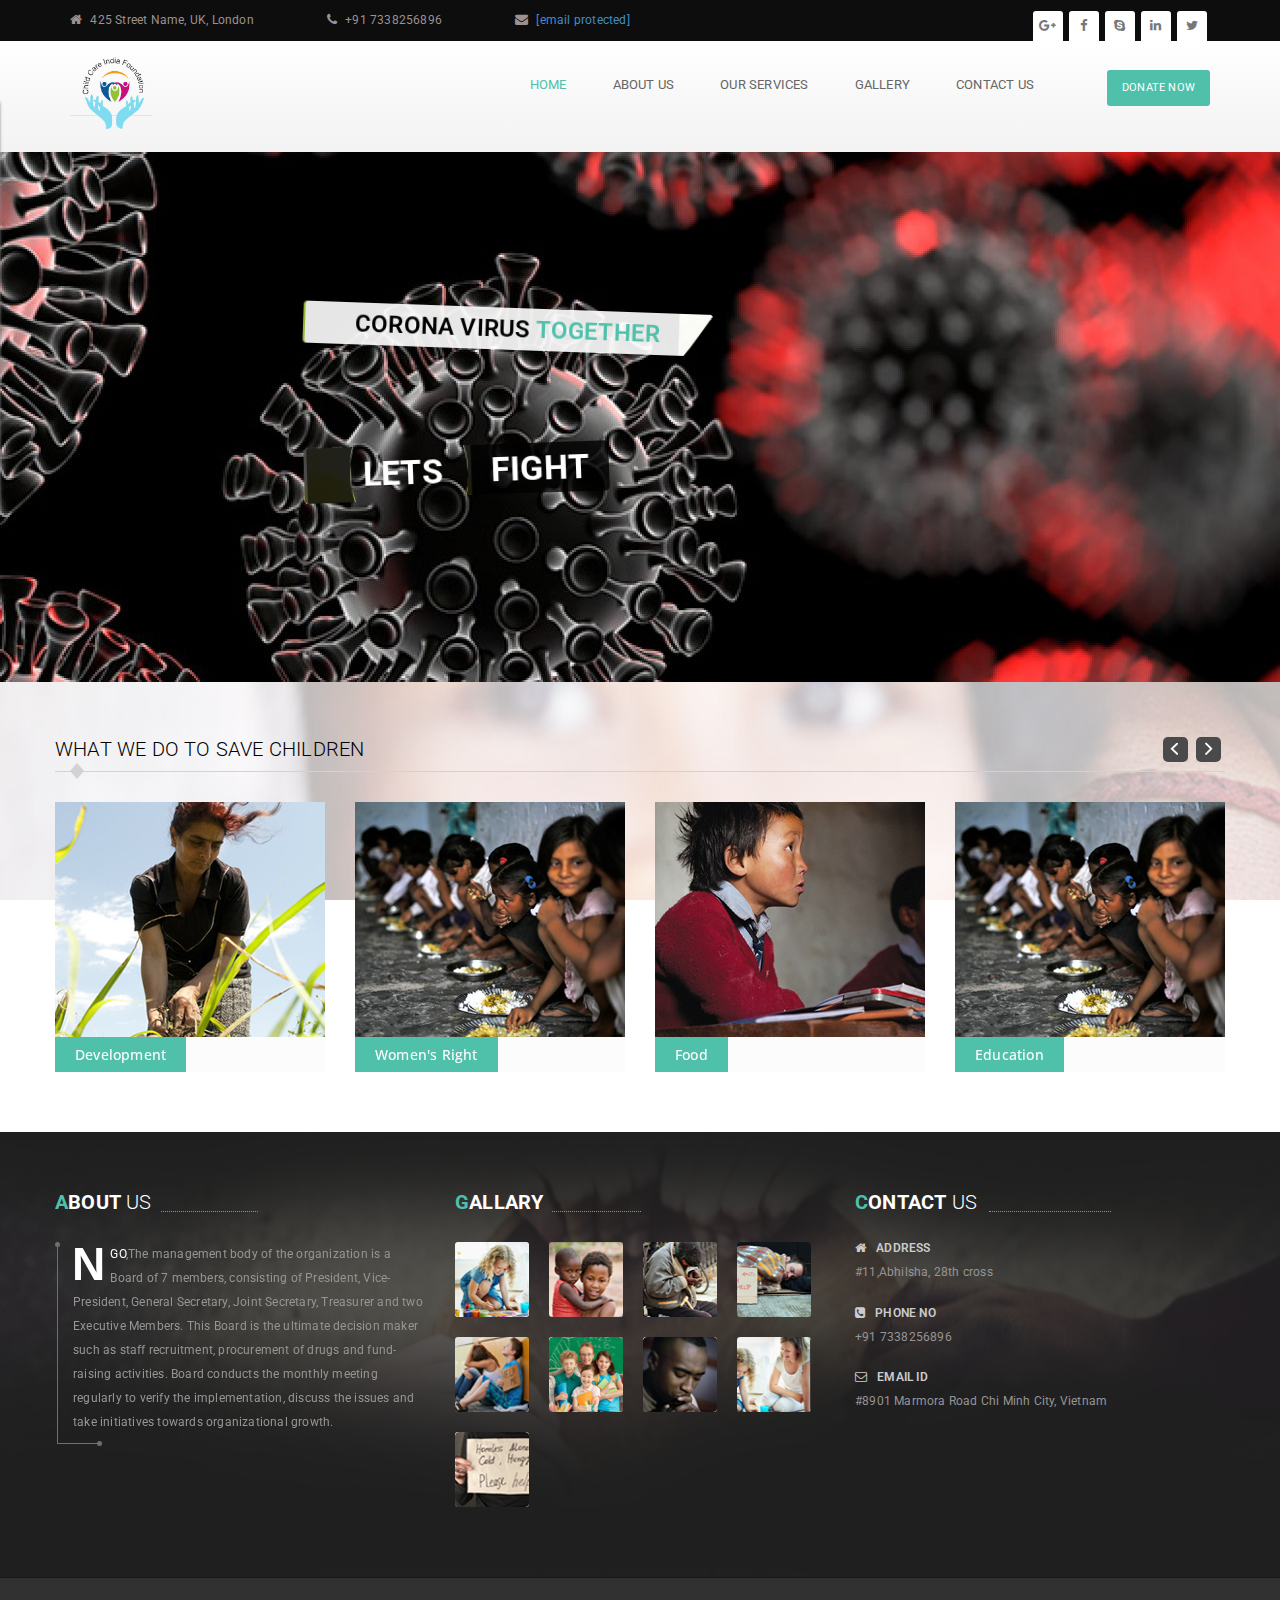
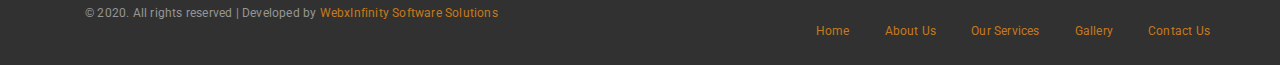
==== index.html @ 3b15285e "ngo" ====
<!DOCTYPE html>
<html>

<!-- Mirrored from html.webinane.com/lifeline/index2.html by HTTrack Website Copier/3.x [XR&CO'2014], Tue, 09 Jun 2020 06:22:42 GMT -->
<head>
<meta http-equiv="Content-Type" content="text/html; charset=utf-8" />
<title>Life Line</title>
<meta name="viewport" content="width=device-width, initial-scale=1.0">
<!-- Google Fonts -->
<link href="https://fonts.googleapis.com/css?family=Roboto:400,900italic,700italic,900,700,500italic,500,400italic,300italic,300,100italic,100|Open+Sans:400,300,400italic,300italic,600,600italic,700italic,700,800|Source+Sans+Pro:400,200,200italic,300,300italic,400italic,600,600italic,700" rel="stylesheet" type="text/css">
<!-- Styles -->
<link href="css/bootstrap.css" rel="stylesheet" type="text/css" />
<link href="font-awesome/css/font-awesome.css" rel="stylesheet" type="text/css" />
<link href="css/icons.css" rel="stylesheet" type="text/css" />
<link href="css/style.css" rel="stylesheet" type="text/css" />
<link href="css/responsive.css" rel="stylesheet" type="text/css" />
<link rel="stylesheet" href="layerslider/css/layerslider.css" type="text/css">
<link rel="stylesheet" type="text/css" href="css/sea-green.css" title="sea-green" />
<link rel="alternate stylesheet" type="text/css" href="css/brown.css" title="brown" />
<link rel="alternate stylesheet" type="text/css" href="css/bright-red.css" title="bright-red" />
<link rel="alternate stylesheet" type="text/css" href="css/yellow.css" title="yellow" />
<link rel="alternate stylesheet" type="text/css" href="css/green.css" title="green" />
<link rel="alternate stylesheet" type="text/css" href="css/hunter-green.css" title="hunter-green" />
<link rel="alternate stylesheet" type="text/css" href="css/light-pink.css" title="light-pink" />
<link rel="alternate stylesheet" type="text/css" href="css/orange.css" title="orange" />
<link rel="alternate stylesheet" type="text/css" href="css/pink.css" title="pink" />
<link rel="alternate stylesheet" type="text/css" href="css/red.css" title="red" />
<!--[if lt IE 9]>
<link rel="stylesheet" type="text/css" href="css/ie.css" />
<script type="text/javascript" language="javascript" src="js/html5shiv.js"></script>
<![endif]-->
<!-- Scripts -->
<script src="js/jquery-2.2.2.js" type="text/javascript"></script>
<script src="js/perfect-scrollbar.jquery.js" type="text/javascript"></script>
<script src="js/perfect-scrollbar.js" type="text/javascript"></script>
<script src='js/testimonials.js'></script>
<script src='js/styleswitcher.js'></script>
<script src='js/script.js'></script>
<script src='js/bootstrap.js'></script>
<script src="js/html5lightbox.js"></script>
<script src="js/jquery.carouFredSel-6.2.1-packed.js" type="text/javascript"></script>
<script defer src="js/jquery.flexslider.js"></script>
<script defer src="js/jquery.mousewheel.js"></script>
			
<!-- Scripts For Layer Slider  -->
<script src="layerslider/js/greensock.js" type="text/javascript"></script>
<!-- LayerSlider script files -->
<script src="layerslider/js/layerslider.transitions.js" type="text/javascript"></script>
<script src="layerslider/js/layerslider.kreaturamedia.jquery.js" type="text/javascript"></script>
<script>
$(document).ready(function(){
jQuery("#layerslider,#layerslider2,#layerslider3").layerSlider({
	responsive: true,
	responsiveUnder: 1280,
	layersContainer: 1170,
	skin: 'fullwidth',
	hoverPrevNext: true,
	skinsPath: 'layerslider/skins/'
});
});
</script>
<script type="text/javascript">
	$(document).ready(function(){
		$('#post-carousel').carouFredSel({
		auto: false,
		prev: '#prev5',
		next: '#next5',
		items: {
			visible: 1,
		},
	});
	});		
	
</script>	
<script>
$(window).load(function(){
  $('.shop').flexslider({
	animation: "slide",
	animationLoop: false,
	controlNav: false,	
    maxItems: 1,
	pausePlay: false,
	mousewheel:false,	
	start: function(slider){
	  $('body').removeClass('loading');
	}
	});
	$('.posts-carousel').flexslider({
	animation: "slide",
	animationLoop: false,
	controlNav: false,	
    maxItems: 1,
	pausePlay: false,
	mousewheel:false,	
	start: function(slider){
	  $('body').removeClass('loading');
	}
	});
	
  $('.footer_carousel').flexslider({
	animation: "slide",
	animationLoop: false,
	slideShow:false,
	controlNav: true,	
    maxItems: 1,
	pausePlay: false,
	mousewheel:false,
	start: function(slider){
	  $('body').removeClass('loading');
	}
	});
	
});
</script>
</head>
<body>
<div class="theme-layout">
<div id="top-bar" class="modern">
	<div class="container">
		<ul>
			<li>
				<i class="icon-home"></i>
				425 Street Name, UK, London
			</li>
			<li>
				<i class="icon-phone"></i>
			+91 7338256896
			</li>
			<li>
				<i class="icon-envelope"></i>
				<a href="https://html.webinane.com/cdn-cgi/l/email-protection" class="__cf_email__" data-cfemail="44272b2a3025273004272b2934252a3d29252d286a272b29">[email&#160;protected]</a>
			</li>
		</ul> 
		<div class="header-social">
			<ul>
				<li><a href="#" title=""><i class="icon-google-plus"></i></a></li>
				<li><a href="#" title=""><i class="icon-facebook"></i></a></li>
				<li><a href="#" title=""><i class="icon-skype"></i></a></li>
				<li><a href="#" title=""><i class="icon-linkedin"></i></a></li>
				<li><a href="#" title=""><i class="icon-twitter"></i></a></li>
			</ul>
		</div>
	</div>
</div><!--top bar-->
<header class="header2 sticky">
	<div class="container">
		<div class="logo">
			<a href="index.html" title=""><img src="images/logo1.png" alt="Logo" /></a>
		</div><!-- Logo -->
		<a class="header-btn" href="#" title="">DONATE NOW</a>
		<nav class="menu">
			<ul id="menu-navigation">
				<li class="active"><a href="index.html" title="">Home</a></li>
				<li><a href="about.html" title="">About Us</a></li>
				<li><a href="services.html" title="">Our Services</a></li>
				<li><a href="gallery.html" title="">Gallery</a></li>
				<li><a href="contact.html" title="">Contact Us</a></li>
					
					</ul><!-- Drop Down -->				
				</li>
					</ul>
				</li>
			</ul>   
		</nav><!-- Menu -->
	</div>		
</header>
<div class="responsive-header">	
	<div class="responsive-topbar">		
		<div class="responsive-topbar-info">
			<ul>
				<li><i class="fa fa-home"></i> Go to Home</li>
				<li><i class="fa fa-phone"></i> (031) 6565001</li>
				<li><i class="fa fa-envelope"></i> <a href="https://html.webinane.com/cdn-cgi/l/email-protection" class="__cf_email__" data-cfemail="e7a4888993868493a784888a9786899e8a868e8bc984888a">[email&#160;protected]</a></li>
			</ul>
			<div class="container">
				<div class="responsive-socialbtns">
					<ul>
						<li><a href="#" title=""><i class="fa fa-rss"></i></a></li>
						<li><a href="#" title=""><i class="fa fa-facebook"></i></a></li>
						<li><a href="#" title=""><i class="fa fa-google-plus"></i></a></li>
						<li><a href="#" title=""><i class="fa fa-twitter"></i></a></li>
						<li><a href="#" title=""><i class="fa fa-linkedin"></i></a></li>
						<li><a href="#" title=""><i class="fa fa-pinterest-p"></i></a></li>
					</ul>
				</div>
			</div>
		</div>
	</div>
	<div class="responsive-logomenu">
		<div class="container">
			<a href="index.html" title=""><img src="images/logo1.png" alt="Logo" style="height: 63px;" /></a>
			<span class="menu-btn"><i class="fa fa-th-list"></i></span>
		</div>
	</div>
	<div class="responsive-menu">
		<span class="close-btn"><i class="fa fa-close"></i></span>
		<ul>
			
				
					<li><a href="index.html" title="">Home</a></li>
					<li><a href="about.html" title="">About Us</a></li>
					<li><a href="contact.html" title="">Contact Us</a></li>
					<li><a href="gallery.html" title="">Gallery</a></li>
					<li><a href="services.html" title="">Services</a></li>
						
						
				<!-- Drop Down -->
			</ul>  
	</div> 
	 
	<button class="responsive-donate">Donate Now</button>
</div><!--Responsive header-->
<div id="layerslider-container-fw">
	<div id="layerslider" style="width: 100%; height: 530px; margin: 0px auto; ">
	
		<div class="ls-slide" data-ls="transition2d:53; timeshift:-1000;">			
			<img src="images/corona.png" class="ls-bg" alt="Slide background">
				<h3 class="ls-l slide1" style="top: 203px; left:248px; background: url(images/slider1-img2.png) no-repeat scroll 0 0 / auto 100% transparent; font-family:roboto; font-size:34px; font-weight:bold; color:#4c4c4c; line-height:56px; padding:0 60px 0 60px; ; border-radius:3px;" data-ls="offsetxin:0;offsetyin:bottom;durationin:1000;easingin:easeOutQuad;fadein:false;rotatein:-10;offsetxout:0;durationout:1500;" ><i style="color: white;">LETS</i> <span >FIGHT</span></h3>
				<span class="ls-l slide1"	style="top: 270px; left:248px; font-family:roboto; font-size:24px; font-weight:600; color:#000; padding:10px 20px 10px 50px; background:rgba(255,255,255,0.9); border-radius:4px 0 0px 4px; border-left:2px solid #93b631; position:relative; line-height:22px; float:left;" data-ls="offsetxin:0;offsetyin:top;durationin:1000;easingin:easeOutQuad;fadein:false;rotatein:10;offsetxout:0;durationout:1500;">CORONA VIRUS <i>TOGETHER</i></span>
				<!-- <p class="ls-l slide1"	style="top: 330px; left:248px; font-family:roboto; font-size:13px; color:#fefefe;" data-ls="delayin:1000; scalein:4; durationin : 1000;">Sed interdum, lacus et vulputate pellentesque, velit nulla commodo <br/> sem, at egestas nulla metus vel sapien! Lorem ipsum dolor</p> -->
		</div><!-- Slide1 -->
		<div class="ls-slide" data-ls="transition2d:12;timeshift:-1000;">			
			<img src="images/slider2.jpg" class="ls-bg" alt="Slide background">
				<h3 class="ls-l slide3" style="top:196px; left:100px; font-family: roboto; color: #FFFFFF; line-height:22px; font-size:32px; background:rgba(0,0,0,0.85); padding:18px 30px; border-radius:3px;" data-ls="offsetxin:0; scalexin:0; scaleyin:0; offsetxout:0; offsetyout:top; durationin:1500; durationout:800; showuntil:2000; fadeout:false;"> 
						Child <i>Care</i> India Foundation</h3>
						
				<!-- <h4 class="ls-l slide3" style="top:265px; left:100px; background:rgba(152,212,96,0.85); font-family: roboto; color: #FFFFFF; font-size:28px; line-height:26px; padding:10px 20px; border-radius:3px;" data-ls="offsetxin:0; scalexin:0; scaleyin:0; offsetxout:0; offsetyout:top; durationin:1500; durationout:800; delayin:500; showuntil:2500;fadeout:false;">
						RESPONSIVE <span>TEMPLATE</span></h4>
			
				<h5 class="ls-l slide3" style="top:319px; left:100px; background:rgba(255,255,255,0.85); color:#595858; font-family:roboto; font-size:24px; line-height: 20px; padding:10px 20px; border-radius:3px;" data-ls="offsetxin:0; scalexin:0; scaleyin:0; offsetxout:0; offsetyout:top; durationin:1500; durationout:800; delayin:1000; showuntil:3000;fadeout:false;">
						CREATIVE <span>IDEAS</span></h5> -->
		</div><!-- Slide2 -->
		
		<div class="ls-slide" data-ls="transition2d:35;timeshift:-1000;">			
			<img src="images/slider3.jpg" class="ls-bg" alt="Slide background">
				<!-- <h3 class="ls-l" style="top: 160px; left:160px; font-family:roboto; font-size:72px; font-weight:bold; color:#fff; line-height:60px; text-align:center;" data-ls="offsetxin:0;offsetyin:top;durationin:1500;delayin:1000;easingin:easeInOutQuart;fadein:false;scalexin:0;scaleyin:0;offsetxout:0;offsetyout:top;durationout:1000;fadeout:false;" >I WANNA SAY <span>SOMETHING</span></h3>
				
				<span class="ls-l slide3-subtitle" style="top: 248px; left:160px; padding:13px; border-radius:3px; color:#fff; font-family:open sans; font-weight:900; font-size:26px; text-transform:uppercase; line-height:20px;" data-ls="offsetxin:0;offsetyin:bottom;durationin:1500;delayin:1200;easingin:easeInOutQuart;fadein:false;scalexin:0;scaleyin:0;offsetxout:0;offsetyout:top;durationout:1000;fadeout:false;">Please Feel My <i style="font-style:normal; color:#373737;">Tension</i></span>
				<span class="ls-l slide3-subtitle2" style="top: 248px; left:750px; background:rgba(0,0,0,0.8); padding:13px; border-radius:3px; color:#fff; font-family:open sans; font-weight:900; font-size:26px; text-transform:uppercase; line-height:20px;" data-ls="offsetxin:0;offsetyin:bottom;durationin:1500;delayin:1300;easingin:easeInOutQuart;fadein:false;scalexin:0;scaleyin:0;offsetxout:0;offsetyout:top;durationout:1000;fadeout:false;">We <i style="font-style:normal;">Need</i> Your Help</span> -->
		</div><!-- Slide3 -->
		
		<div class="ls-slide" data-ls="transition3d:75;timeshift:-1000;">			
			<img src="images/slider4.jpg" class="ls-bg" alt="Slide background">
			
			<!-- <h3 class="ls-l slide4" style="top:180px; left:150px; background:rgba(0,0,0,0.9); font-family:roboto; font-size:36px; font-weight:bold; color:#fefefe; padding:20px 60px 20px; border-radius:4px;" data-ls="offsetxin:bottom;durationin:2000;delayin:1000;easingin:easeInOutQuart;fadein:true;scalexin:0;scaleyin:0;offsetxout:left;durationout:1400;fadeout:true;">
				SAVE THE <i>WORLD</i></h3>
			<span class="ls-l slide4-subtitle" style="top:280px; left:215px;border-radius: 4px 4px 0 0; color: #FFFFFF;font-family: open sans;font-size: 13px;font-weight: bold; padding: 5px 10px;" data-ls="offsetxin:bottom;durationin:2000;delayin:1500;easingin:easeInOutQuart;fadein:true;scalexin:0;scaleyin:0;offsetxout:left;durationout:1400;fadeout:true;">Want To Know Why And How We Do It?</span>
				
			<h4 class="ls-l" style="top:315px; left:120px; color:#030303; font-family:source sans pro; font-size:20px; font-weight:700;" data-ls="offsetxin:bottom;durationin:2000;delayin:2000;easingin:easeInOutQuart;fadein:true;scalexin:0;scaleyin:0;offsetxout:left;durationout:1400;fadeout:true;">OUR CHARITY HELPS THOSE PEOPLE WHO HAVE NO HOPE</h4>
			
			<p class="ls-l" style="top:350px; left:20px; font-family:roboto; font-size:14px; color:#030303;" data-ls="offsetxin:bottom;durationin:2000;delayin:2000;easingin:easeInOutQuart;fadein:true;scalexin:0;scaleyin:0;offsetxout:left;durationout:1400;fadeout:true;">Sed interdum, lacus et vulputate pellentesque, velit nulla commodo sem, at egestas nulla metus.</p> -->			
		</div><!-- Slide4 -->
		 <div class="ls-slide" data-ls="transition2d:63;timeshift:-1000;">			
			<img src="images/slider5.jpg" class="ls-bg" alt="Slide background">
			<!-- <h3 class="ls-l slide5" style="top:80px; left:670px; font-family:open sans; font-size:36px; font-weight:700; color:#FFF;"  data-ls="offsetxin:0;offsetyin:top;durationin:750;delayin:1000;easingin:easeOutQuart;fadein:false;offsetxout:right;durationout:1000;easingout:easeInQuart;fadeout:false;">Supporting <span>889</span> People</h3>
			<i class="ls-l slide5" style="top:130px; left:760px; font-family:open sans; font-size:20px; color:#FFF;"  data-ls="offsetxin:0;offsetyin:top;durationin:750;delayin:500;easingin:easeOutQuart;fadein:false;offsetxout:right;durationout:1000;easingout:easeInQuart;fadeout:false;">fundraising & charity...</i>
			<h4 class="ls-l slide5-title" style="top:160px; left:560px; font-family:open sans; font-size:70px; font-weight:700; color:#FFF; line-height:55px; padding:50px 80px 80px; background:url(images/slider5-bg.png) no-repeat scroll 0 0 / 100% 100% transparent;" data-ls="offsetxin:0;offsetyin:0;durationin:1000;delayin:1400;easingin:easeOutQuart;fadein:false;easingout:easeInQuart;rotatexin:-90deg;">OPEN <span>H</span>EART</h4>
			<span class="ls-l" style="top:280px; left:710px; font-family:open sans; font-size:18px; font-weight:400; color:#FFF; letter-spacing:3px;" data-ls="offsetxin:0;offsetyin:0;durationin:1000;delayin:1700;easingin:easeOutQuart;fadein:false;easingout:easeInQuart;rotatexin:-90deg;">DONATE FOR NEEDY PEOPLE</span>
			<a class="ls-l slide-donate" style="top:350px; left:770px; font-family:open sans; font-size:12px; font-weight:400; color:#FFF; padding:10px 20px; border-radius:3px;"  data-ls="offsetxin:0;offsetyin:700;durationin:1000;delayin:2000;easingin:easeOutQuart;fadein:false;easingout:easeInQuart;rotatexin:-90deg;" href="#" title=""><i class="icon-heart"></i> DONATE NOW</a> -->
		</div><!-- Slide5 -->
		<div class="ls-slide" data-ls="transition2d:63;timeshift:-1000;">			
			<img src="images/slider6.jpg" class="ls-bg" alt="Slide background">
			<!-- <div class="ls-l slide-icon" style="top:70px; left:50%;"  data-ls="scalexin:0;scaleyin:0;durationin:1000;delayin:400;easingin:easeOutQuart;fadein:false;easingout:easeInQuart;rotatein:-800deg;" ><img src="images/slide6-icon.png" alt="" /></div>
			<h3 class="ls-l" style="top:190px; left:50%; color:#FFF; font-family:open sans; font-size:60px; font-weight:300;" data-ls="durationin:1500; delayin:1000; easingin:easeOutQuart; fadein:false; easingout:easeInQuart; rotatexin:-90deg;">LET'S BUILD <span style="font-weight:700;">THE WORLD.</span></h3>
			<p class="ls-l" style="top:290px; left:50%; line-height:30px; color:#FFF; font-family:noto sans; font-size:14px; text-align:center;" data-ls="durationin:1500; delayin:1500; easingin:easeOutQuart; fadein:false; easingout:easeInQuart; rotatexin:-90deg;">With easy to use Drag and Drop Page Builder build professional looking page with best slider <br />Layer. Lorem ipsum dolor sit amet, consectetur</p>
			<div class="ls-l slide-donate2" style="top:370px; left:50%; font-family:open sans; font-size:12px; font-weight:400; color:#FFF; padding:10px 20px; border-radius:3px;" data-ls="durationin:1500; delayin:2000; easingin:easeOutQuart; fadein:false; easingout:easeInQuart; rotatexin:-90deg;"><a href="#" title=""><i class="icon-heart"></i> DONATE NOW</a></div> -->
		</div>
		
	</div>
</div><!-- Layer Slider -->			
<!-- <section class="block remove-top">
	<div class="container">
		<div class="row">
			<div class="up-half">
			<div class="services">
					<div class="col-md-2">
						<div class="box">
							<i class="icon-heart"></i>
							<h4>Donate For Future</h4>
						</div>
					</div>
					<div class="col-md-2">
						<div class="box">
							<i class="icon-tags"></i>
							<h4>Women's Rights</h4>
						</div>
					</div>
					<div class="col-md-2">
						<div class="box">
							<i class="icon-tint"></i>
							<h4>Health & Education</h4>
						</div>
					</div>
					<div class="col-md-2">
						<div class="box">
							<i class="icon-key"></i>
							<h4>Climate Change</h4>
						</div>
					</div>
					<div class="col-md-2">
						<div class="box">
							<i class="icon-bullhorn"></i>
							<h4>Speaking For Justice</h4>
						</div>
					</div>
					<div class="col-md-2">
						<div class="box">
							<i class="icon-briefcase"></i>
							<h4>Business & Poverty</h4>
						</div>
					</div>
			</div>
			</div>
		</div>
	</div>
</section> -->
<section class="block">
	<div class="container">
		<div class="row">
			<div class="fixed-bg " style="background:url(images/moving-bg.png) no-repeat scroll 0 0 transparent; background-attachment:fixed; background-size:cover;"></div>
			<div class="col-md-12">
			<div class="sec-heading">
				<h2 style="color: black;"> WHAT WE DO TO SAVE CHILDREN</h2>
			</div>			
			<div class="posts-carousel">
				<ul class="slides">
					<li>
					<div class="row">
						<div class="col-md-3">
							<div class="carou-post">
								<!-- <div class="carou-post-img"> -->
									<img src="images/carousel1.jpg" alt="" />
									<!-- <a title="This Is a Demo Video" href="https://player.vimeo.com/video/31943945?color=ffffff" class="html5lightbox"><i class="icon-play"></i></a> -->
								<!-- </div> -->
								<h4>Development</h4>
								<!-- <p>Since 2008, the number of mothers dying in childbirth has fallen by 50% in Mozambique - thanks to international aid.</p>
								<a href="single-post-video.html" title="">Read More</a> -->
							</div>
						</div>
						<div class="col-md-3">
							<div class="carou-post">
								<!-- <div id="layerslider-container-fw">
									<div id="layerslider2" style="width: 100%; height: 100%;">
										<div class="ls-layer" style="transition2d: 5; slidedelay: 8000;" > -->			
											<img src="images/carousel3.jpg" >
										<!-- </div> --><!-- Slide1 -->
										<!-- <div class="ls-layer" style="transition2d: 77; slidedelay: 8000;" >	 -->		
											<!-- <img src="images/carousel1.jpg" class="ls-bg" alt="Slide background"> -->
										<!-- </div> --><!-- Slide2 -->
									<!-- </div>
								</div> --><!-- Layer Slider -->		
								<h4>Women's Right</h4>
								<!-- <p>Since 2008, the number of mothers dying in childbirth has fallen by 50% in Mozambique - thanks to international aid.</p>
								<a href="single-post-slider.html" title="">Read More</a> -->
							</div>
						</div>
						<div class="col-md-3">
							<div class="carou-post">
								<!-- <div class="carou-post-img"> -->
									<img src="images/carousel2.jpg" alt="" />
									<!-- <a title="" href="images/blank-image.jpg" class="html5lightbox"><i class="icon-picture"></i></a> -->
								<!-- </div> -->
								<h4>Food</h4>
								<!-- <p>Since 2008, the number of mothers dying in childbirth has fallen by 50% in Mozambique - thanks to international aid.</p>
								<a href="single-post-image.html" title="">Read More</a> -->
							</div>
						</div>
						<div class="col-md-3">
							<div class="carou-post">
								<!-- <div class="carou-post-img"> -->
									<img src="images/carousel3.jpg" alt="" />
									<!-- <a title="This Is a Demo Video" href="https://player.vimeo.com/video/31943945?color=ffffff" class="html5lightbox"><i class="icon-play"></i></a> -->
								<!-- </div> -->
								<h4>Education</h4>
								<!-- <p>Since 2008, the number of mothers dying in childbirth has fallen by 50% in Mozambique - thanks to international aid.</p>
								<a href="single-post-video.html" title="">Read More</a> -->
							</div>
						</div>
					</div>
					</li>
					<li>
					<div class="row">
						<div class="col-md-3">
							<div class="carou-post">
								<!-- <div class="carou-post-img"> -->
									<img src="images/carousel1.jpg" alt="" />
									<!-- <a title="This Is a Demo Video" href="https://player.vimeo.com/video/31943945?color=ffffff" class="html5lightbox"><i class="icon-play"></i></a>
								</div> -->
								<h4>Development</h4>
								<!-- <p>Since 2008, the number of mothers dying in childbirth has fallen by 50% in Mozambique - thanks to international aid.</p>
								<a href="single-post-video.html" title="">Read More</a> -->
							</div>
						</div>
						<div class="col-md-3">
							<div class="carou-post">
								<!-- <div id="layerslider-container-fw">
									<div id="layerslider3" style="width: 100%; height: 100%;">
										<div class="ls-layer" style="transition2d: 5; slidedelay: 8000;" > -->			
											<img src="images/carousel3.jpg" class="ls-bg" alt="Slide background">
										<!-- </div> --><!-- Slide1 -->
										<!-- <div class="ls-layer" style="transition2d: 77; slidedelay: 8000;" >			
											<img src="images/carousel1.jpg" class="ls-bg" alt="Slide background">
										</div>
									</div>
								</div> --><!-- Layer Slider -->		
								<h4>Women's Right</h4>
								<!-- <p>Since 2008, the number of mothers dying in childbirth has fallen by 50% in Mozambique - thanks to international aid.</p>
								<a href="single-post-slider.html" title="">Read More</a> -->
							</div>
						</div>
						<div class="col-md-3">
							<div class="carou-post">
								<!-- <div class="carou-post-img"> -->
									<img src="images/carousel2.jpg" alt="" />
									<!-- <a title="" href="images/blank-image.jpg" class="html5lightbox"><i class="icon-picture"></i></a>
								</div> -->
								<h4>Food</h4>
								<!-- <p>Since 2008, the number of mothers dying in childbirth has fallen by 50% in Mozambique - thanks to international aid.</p>
								<a href="single-post-image.html" title="">Read More</a> -->
							</div>
						</div>
						<div class="col-md-3">
							<div class="carou-post">
								<!-- <div class="carou-post-img"> -->
									<img src="images/carousel3.jpg" alt="" />
									<!-- <a title="This Is a Demo Video" href="https://player.vimeo.com/video/31943945?color=ffffff" class="html5lightbox"><i class="icon-play"></i></a>
								</div> -->
								<h4>Education</h4>
								<!-- <p>Since 2008, the number of mothers dying in childbirth has fallen by 50% in Mozambique - thanks to international aid.</p>
								<a href="single-post-video.html" title="">Read More</a> -->
							<!-- </div> -->
						</div>
					</div>
					</li>
				</ul>
			</div>
			</div>
		</div>
	</div>
</section>
<!-- <section class="block">
	<div class="container">
		<div class="row">
			<div class="col-md-6">
				<div class="sec-heading">
					<h2><strong>Shop Online For</strong> Donation</h2>
				</div>			
				<div class="shop">
					<ul class="slides">
						<li>
							<div class="item">
								<img src="images/coats.jpg" alt="" />
								<div class="item-detail">
									<h3>Men's Coats & Jackets</h3>
									<span><i>$11.99</i><span>$</span>10.99</span>
									<a href="checkout.html" title="">ADD TO CART</a>
								</div>
							</div>
						</li>
						<li>
							<div class="item">
								<img src="images/coats.jpg" alt="" />
								<div class="item-detail">
									<h3>Men's Coats & Jackets</h3>
									<span><i>$11.99</i><span>$</span>10.99</span>
									<a href="checkout.html" title="">ADD TO CART</a>
								</div>
							</div>
						</li>
					</ul>
				</div>
			</div>
			<div class="col-md-3">
				<div class="sec-heading">
					<h2><strong>Start Regular</strong> Donation</h2>
				</div>		
				<div class="donate-message">
					<img src="images/donate-msg.jpg" alt="" />
					<h5>Donated to charity through</h5>
					<p><span>$2</span> a month can help people around the world fight the way out of poverty and change their lives.</p>
					<a href="cart.html" title="">please give us $2 a month</a>
				</div>	
			</div>
			<div class="col-md-3">
				<div class="sec-heading">
					<h2><strong>Upcoming</strong> Events</h2>
				</div>			
				<div class="upcoming-event">
					<img src="images/upcoming-event.jpg" alt="" />
					<h5>Zombie Evacuation Race</h5>
					<ul>
						<li><a href="#" title=""><i class="icon-twitter"></i>Twitter Updates</a></li>
						<li><a href="#" title=""><i class="icon-calendar"></i>Oct 15 2013</a></li>
						<li><a href="#" title=""><i class="icon-pencil"></i>Alzheimer's Society Memory</a></li>
					</ul>
				</div>	
			</div>
		</div>
	</div>
</section> -->
</div>
<footer>
	<div class="container">
		<div class="row">
			<div class="col-md-4">
				<div class="footer-widget-title">
					<h4><strong><span>A</span>bout</strong> Us</h4>
				</div>
				<div class="footer_carousel">
					<ul class="slides">
						<li>
							<div class="review">
								<i>N</i><p><span>GO</span>,The management body of the organization is a Board of 7 members, consisting of President, Vice-President, General Secretary, Joint Secretary, Treasurer and two Executive Members. This Board is the ultimate decision maker such as staff recruitment, procurement of drugs and fund-raising activities. Board conducts the monthly meeting regularly to verify the implementation, discuss the issues and take initiatives towards organizational growth.</p>
							</div>						
							<!-- <div class="from">
								<h6>Thoms gomz britian</h6>
								<span>CE0, Australia</span>
							</div> -->
						</li>
						<!-- <li>
							<div class="review">
								<p><i>A</i> group of young corporate professionals came together in 2020 to set up Child care india Foundation to work with grassroots initiatives for effecting positive changes in the lives of underprivileged children, their families and communities. Now the Organization is functioning in India covering three states, i.e. Maharashtra, Utter Pradesh and Rajasthan with several activities in the field of education, sports and HIV/AIDS, keeping an objective of health development and well-being of children living with HIV/AIDS (PLCAs). </p>
							</div>						
							
						</li> -->
					</ul>
				</div>
			</div><!-- Reviews Widget -->
			<div class="col-md-4">
				<div class="footer-widget-title">
					<h4><strong><span>G</span>allary</strong> </h4>
				</div>
				<div class="flickr-images">
					<a href="#" title=""><img src="images/flickr1.jpg" alt="" /></a>
					<a href="#" title=""><img src="images/flickr2.jpg" alt="" /></a>
					<a href="#" title=""><img src="images/flickr3.jpg" alt="" /></a>
					<a href="#" title=""><img src="images/flickr4.jpg" alt="" /></a>
					<a href="#" title=""><img src="images/flickr5.jpg" alt="" /></a>
					<a href="#" title=""><img src="images/flickr6.jpg" alt="" /></a>
					<a href="#" title=""><img src="images/flickr7.jpg" alt="" /></a>
					<a href="#" title=""><img src="images/flickr8.jpg" alt="" /></a>
					<a href="#" title=""><img src="images/flickr9.jpg" alt="" /></a>
				</div>
			</div><!-- Flickr Widget -->
			<div class="col-md-4">
				<div class="footer-widget-title">
					<h4><strong><span>C</span>ontact</strong> Us</h4>
				</div>
				<ul class="contact-details">
					<li>
						<span><i class="icon-home"></i>ADDRESS</span>
						<p>#11,Abhilsha, 28th cross 
						</p>
					</li>
					<li>
						<span><i class="icon-phone-sign"></i>PHONE NO</span>
						<p>+91 7338256896</p>
					</li>
					<li>
						<span><i class="icon-envelope-alt"></i>EMAIL ID</span>
						<p>#8901 Marmora Road Chi Minh City, Vietnam</p>
					</li>
					<!-- <li>
						<span><i class="icon-link"></i>WEB ADDRESS</span>
						<p>http://www.yourwebsite.com</p>
					</li> -->
				</ul>
			</div><!-- Contact Us Widget -->
			<!-- <div class="col-md-3">
				<div class="newsletter">
					<h4><strong>SIGNUP</strong> NEWSLETTER</h4>
					<p>Quisque volutpat mattis eros. Nullamma lesuada erat ut turpis. Suspendisse.</p>
					<input class="form-control" type="email" placeholder="Email" />
				</div>
				<ul class="social-bar">
					<li><a href="#" title=""><img src="images/rss.jpg" alt="" /></a></li>
					<li><a href="#" title=""><img src="images/facebook.jpg" alt="" /></a></li>
					<li><a href="#" title=""><img src="images/gplus.jpg" alt="" /></a></li>
					<li><a href="#" title=""><img src="images/linked-in.jpg" alt="" /></a></li>
					<li><a href="#" title=""><img src="images/pinterest.jpg" alt="" /></a></li>
				</ul>
				<div class="newsletter-btn">
					<input type="button" value="Submit" />
				</div>
			</div> -->	<!-- News Letter SignUp -->		
		</div>
	</div>
</footer><!-- Footer -->
<div class="footer-bottom">
	<div class="container">
		<div id="bottom" class="clearfix style-1">
    <div id="bottom-bar-inner" class="wprt-container">
        <div class="bottom-bar-inner-wrap">
        
            <div class="bottom-bar-content">
                <div class="col-md-8 col-12">
                            <p class="footer-copyright">© 2020. All rights reserved | Developed by <a href="https://webxinfinity.com/" target="_blank">WebxInfinity Software Solutions</a></p>
                        </div>
            </div><!-- /.bottom-bar-content -->

            
        	</div>
    	</div>
	</div>
		<ul>
				<li class="active"><a href="index.html" title="">Home</a></li>
				<li><a href="about.html" title="">About Us</a></li>
				<li><a href="services.html" title="">Our Services</a></li>
				<li><a href="gallery.html" title="">Gallery</a></li>
				<li><a href="contact.html" title="">Contact Us</a></li>
					
		</ul>
	
	</div>
</div><!-- Bottom Footer Strip -->
<div class="side-panel">
	<!-- <div class="panel-icon"><p>Template Settings Panel</p></div> -->
	<h6>Theme Colors</h6>
	<div class="colors">
		<a href="#" class="color1" onclick="setActiveStyleSheet('brown'); return false;"></a>
		<a href="#" class="color2" onclick="setActiveStyleSheet('bright-red'); return false;"></a>
		<a href="#" class="color3" onclick="setActiveStyleSheet('yellow'); return false;"></a>
		<a href="#" class="color4" onclick="setActiveStyleSheet('green'); return false;"></a>
		<a href="#" class="color5" onclick="setActiveStyleSheet('hunter-green'); return false;"></a>
		<a href="#" class="color6" onclick="setActiveStyleSheet('light-pink'); return false;"></a>
		<a href="#" class="color7" onclick="setActiveStyleSheet('orange'); return false;"></a>
		<a href="#" class="color8" onclick="setActiveStyleSheet('pink'); return false;"></a>
		<a href="#" class="color9" onclick="setActiveStyleSheet('red'); return false;"></a>
		<a href="#" class="color10" onclick="setActiveStyleSheet('sea-green'); return false;"></a>
	</div>
	<h6>Layout Styles</h6>
	<div class="layout-buttons">
		<a class="boxed-style" title="">BOXED</a>
		<a class="full-style" title="">WIDESCREEN</a>
	</div>
	<h6>Bakground Pictures</h6>
	<div class="colors">
		<a href="#" title="" class="pictures pat1"></a>
		<a href="#" title="" class="pictures pat2"></a>
		<a href="#" title="" class="pictures pat3"></a>
		<a href="#" title="" class="pictures pat4"></a>
	</div>
	
</div><!-- Side Panel -->
<script data-cfasync="false" src="../cdn-cgi/scripts/5c5dd728/cloudflare-static/email-decode.min.js"></script></body>

<!-- Mirrored from html.webinane.com/lifeline/index2.html by HTTrack Website Copier/3.x [XR&CO'2014], Tue, 09 Jun 2020 06:22:44 GMT -->
</html>
---- css/icons.css ----
/*!
 *  Font Awesome 4.5.0 by @davegandy - http://fontawesome.io - @fontawesome
 *  License - http://fontawesome.io/license (Font: SIL OFL 1.1, CSS: MIT License)
 */@font-face{font-family:'FontAwesome';src:url('../fonts/fontawesome-webfont3295.eot?v=4.5.0');src:url('../fonts/fontawesome-webfontd41d.eot?#iefix&v=4.5.0') format('embedded-opentype'),url('../fonts/fontawesome-webfont3295.woff2?v=4.5.0') format('woff2'),url('../fonts/fontawesome-webfont3295.woff?v=4.5.0') format('woff'),url('../fonts/fontawesome-webfont3295.ttf?v=4.5.0') format('truetype'),url('../fonts/fontawesome-webfont3295.svg?v=4.5.0#fontawesomeregular') format('svg');font-weight:normal;font-style:normal}.fa{display:inline-block;font:normal normal normal 14px/1 FontAwesome;font-size:inherit;text-rendering:auto;-webkit-font-smoothing:antialiased;-moz-osx-font-smoothing:grayscale}.fa-lg{font-size:1.33333333em;line-height:.75em;vertical-align:-15%}.fa-2x{font-size:2em}.fa-3x{font-size:3em}.fa-4x{font-size:4em}.fa-5x{font-size:5em}.fa-fw{width:1.28571429em;text-align:center}.fa-ul{padding-left:0;margin-left:2.14285714em;list-style-type:none}.fa-ul>li{position:relative}.fa-li{position:absolute;left:-2.14285714em;width:2.14285714em;top:.14285714em;text-align:center}.fa-li.fa-lg{left:-1.85714286em}.fa-border{padding:.2em .25em .15em;border:solid .08em #eee;border-radius:.1em}.fa-pull-left{float:left}.fa-pull-right{float:right}.fa.fa-pull-left{margin-right:.3em}.fa.fa-pull-right{margin-left:.3em}.pull-right{float:right}.pull-left{float:left}.fa.pull-left{margin-right:.3em}.fa.pull-right{margin-left:.3em}.fa-spin{-webkit-animation:fa-spin 2s infinite linear;animation:fa-spin 2s infinite linear}.fa-pulse{-webkit-animation:fa-spin 1s infinite steps(8);animation:fa-spin 1s infinite steps(8)}@-webkit-keyframes fa-spin{0%{-webkit-transform:rotate(0deg);transform:rotate(0deg)}100%{-webkit-transform:rotate(359deg);transform:rotate(359deg)}}@keyframes fa-spin{0%{-webkit-transform:rotate(0deg);transform:rotate(0deg)}100%{-webkit-transform:rotate(359deg);transform:rotate(359deg)}}.fa-rotate-90{filter:progid:DXImageTransform.Microsoft.BasicImage(rotation=1);-webkit-transform:rotate(90deg);-ms-transform:rotate(90deg);transform:rotate(90deg)}.fa-rotate-180{filter:progid:DXImageTransform.Microsoft.BasicImage(rotation=2);-webkit-transform:rotate(180deg);-ms-transform:rotate(180deg);transform:rotate(180deg)}.fa-rotate-270{filter:progid:DXImageTransform.Microsoft.BasicImage(rotation=3);-webkit-transform:rotate(270deg);-ms-transform:rotate(270deg);transform:rotate(270deg)}.fa-flip-horizontal{filter:progid:DXImageTransform.Microsoft.BasicImage(rotation=0, mirror=1);-webkit-transform:scale(-1, 1);-ms-transform:scale(-1, 1);transform:scale(-1, 1)}.fa-flip-vertical{filter:progid:DXImageTransform.Microsoft.BasicImage(rotation=2, mirror=1);-webkit-transform:scale(1, -1);-ms-transform:scale(1, -1);transform:scale(1, -1)}:root .fa-rotate-90,:root .fa-rotate-180,:root .fa-rotate-270,:root .fa-flip-horizontal,:root .fa-flip-vertical{filter:none}.fa-stack{position:relative;display:inline-block;width:2em;height:2em;line-height:2em;vertical-align:middle}.fa-stack-1x,.fa-stack-2x{position:absolute;left:0;width:100%;text-align:center}.fa-stack-1x{line-height:inherit}.fa-stack-2x{font-size:2em}.fa-inverse{color:#fff}.fa-glass:before{content:"\f000"}.fa-music:before{content:"\f001"}.fa-search:before{content:"\f002"}.fa-envelope-o:before{content:"\f003"}.fa-heart:before{content:"\f004"}.fa-star:before{content:"\f005"}.fa-star-o:before{content:"\f006"}.fa-user:before{content:"\f007"}.fa-film:before{content:"\f008"}.fa-th-large:before{content:"\f009"}.fa-th:before{content:"\f00a"}.fa-th-list:before{content:"\f00b"}.fa-check:before{content:"\f00c"}.fa-remove:before,.fa-close:before,.fa-times:before{content:"\f00d"}.fa-search-plus:before{content:"\f00e"}.fa-search-minus:before{content:"\f010"}.fa-power-off:before{content:"\f011"}.fa-signal:before{content:"\f012"}.fa-gear:before,.fa-cog:before{content:"\f013"}.fa-trash-o:before{content:"\f014"}.fa-home:before{content:"\f015"}.fa-file-o:before{content:"\f016"}.fa-clock-o:before{content:"\f017"}.fa-road:before{content:"\f018"}.fa-download:before{content:"\f019"}.fa-arrow-circle-o-down:before{content:"\f01a"}.fa-arrow-circle-o-up:before{content:"\f01b"}.fa-inbox:before{content:"\f01c"}.fa-play-circle-o:before{content:"\f01d"}.fa-rotate-right:before,.fa-repeat:before{content:"\f01e"}.fa-refresh:before{content:"\f021"}.fa-list-alt:before{content:"\f022"}.fa-lock:before{content:"\f023"}.fa-flag:before{content:"\f024"}.fa-headphones:before{content:"\f025"}.fa-volume-off:before{content:"\f026"}.fa-volume-down:before{content:"\f027"}.fa-volume-up:before{content:"\f028"}.fa-qrcode:before{content:"\f029"}.fa-barcode:before{content:"\f02a"}.fa-tag:before{content:"\f02b"}.fa-tags:before{content:"\f02c"}.fa-book:before{content:"\f02d"}.fa-bookmark:before{content:"\f02e"}.fa-print:before{content:"\f02f"}.fa-camera:before{content:"\f030"}.fa-font:before{content:"\f031"}.fa-bold:before{content:"\f032"}.fa-italic:before{content:"\f033"}.fa-text-height:before{content:"\f034"}.fa-text-width:before{content:"\f035"}.fa-align-left:before{content:"\f036"}.fa-align-center:before{content:"\f037"}.fa-align-right:before{content:"\f038"}.fa-align-justify:before{content:"\f039"}.fa-list:before{content:"\f03a"}.fa-dedent:before,.fa-outdent:before{content:"\f03b"}.fa-indent:before{content:"\f03c"}.fa-video-camera:before{content:"\f03d"}.fa-photo:before,.fa-image:before,.fa-picture-o:before{content:"\f03e"}.fa-pencil:before{content:"\f040"}.fa-map-marker:before{content:"\f041"}.fa-adjust:before{content:"\f042"}.fa-tint:before{content:"\f043"}.fa-edit:before,.fa-pencil-square-o:before{content:"\f044"}.fa-share-square-o:before{content:"\f045"}.fa-check-square-o:before{content:"\f046"}.fa-arrows:before{content:"\f047"}.fa-step-backward:before{content:"\f048"}.fa-fast-backward:before{content:"\f049"}.fa-backward:before{content:"\f04a"}.fa-play:before{content:"\f04b"}.fa-pause:before{content:"\f04c"}.fa-stop:before{content:"\f04d"}.fa-forward:before{content:"\f04e"}.fa-fast-forward:before{content:"\f050"}.fa-step-forward:before{content:"\f051"}.fa-eject:before{content:"\f052"}.fa-chevron-left:before{content:"\f053"}.fa-chevron-right:before{content:"\f054"}.fa-plus-circle:before{content:"\f055"}.fa-minus-circle:before{content:"\f056"}.fa-times-circle:before{content:"\f057"}.fa-check-circle:before{content:"\f058"}.fa-question-circle:before{content:"\f059"}.fa-info-circle:before{content:"\f05a"}.fa-crosshairs:before{content:"\f05b"}.fa-times-circle-o:before{content:"\f05c"}.fa-check-circle-o:before{content:"\f05d"}.fa-ban:before{content:"\f05e"}.fa-arrow-left:before{content:"\f060"}.fa-arrow-right:before{content:"\f061"}.fa-arrow-up:before{content:"\f062"}.fa-arrow-down:before{content:"\f063"}.fa-mail-forward:before,.fa-share:before{content:"\f064"}.fa-expand:before{content:"\f065"}.fa-compress:before{content:"\f066"}.fa-plus:before{content:"\f067"}.fa-minus:before{content:"\f068"}.fa-asterisk:before{content:"\f069"}.fa-exclamation-circle:before{content:"\f06a"}.fa-gift:before{content:"\f06b"}.fa-leaf:before{content:"\f06c"}.fa-fire:before{content:"\f06d"}.fa-eye:before{content:"\f06e"}.fa-eye-slash:before{content:"\f070"}.fa-warning:before,.fa-exclamation-triangle:before{content:"\f071"}.fa-plane:before{content:"\f072"}.fa-calendar:before{content:"\f073"}.fa-random:before{content:"\f074"}.fa-comment:before{content:"\f075"}.fa-magnet:before{content:"\f076"}.fa-chevron-up:before{content:"\f077"}.fa-chevron-down:before{content:"\f078"}.fa-retweet:before{content:"\f079"}.fa-shopping-cart:before{content:"\f07a"}.fa-folder:before{content:"\f07b"}.fa-folder-open:before{content:"\f07c"}.fa-arrows-v:before{content:"\f07d"}.fa-arrows-h:before{content:"\f07e"}.fa-bar-chart-o:before,.fa-bar-chart:before{content:"\f080"}.fa-twitter-square:before{content:"\f081"}.fa-facebook-square:before{content:"\f082"}.fa-camera-retro:before{content:"\f083"}.fa-key:before{content:"\f084"}.fa-gears:before,.fa-cogs:before{content:"\f085"}.fa-comments:before{content:"\f086"}.fa-thumbs-o-up:before{content:"\f087"}.fa-thumbs-o-down:before{content:"\f088"}.fa-star-half:before{content:"\f089"}.fa-heart-o:before{content:"\f08a"}.fa-sign-out:before{content:"\f08b"}.fa-linkedin-square:before{content:"\f08c"}.fa-thumb-tack:before{content:"\f08d"}.fa-external-link:before{content:"\f08e"}.fa-sign-in:before{content:"\f090"}.fa-trophy:before{content:"\f091"}.fa-github-square:before{content:"\f092"}.fa-upload:before{content:"\f093"}.fa-lemon-o:before{content:"\f094"}.fa-phone:before{content:"\f095"}.fa-square-o:before{content:"\f096"}.fa-bookmark-o:before{content:"\f097"}.fa-phone-square:before{content:"\f098"}.fa-twitter:before{content:"\f099"}.fa-facebook-f:before,.fa-facebook:before{content:"\f09a"}.fa-github:before{content:"\f09b"}.fa-unlock:before{content:"\f09c"}.fa-credit-card:before{content:"\f09d"}.fa-feed:before,.fa-rss:before{content:"\f09e"}.fa-hdd-o:before{content:"\f0a0"}.fa-bullhorn:before{content:"\f0a1"}.fa-bell:before{content:"\f0f3"}.fa-certificate:before{content:"\f0a3"}.fa-hand-o-right:before{content:"\f0a4"}.fa-hand-o-left:before{content:"\f0a5"}.fa-hand-o-up:before{content:"\f0a6"}.fa-hand-o-down:before{content:"\f0a7"}.fa-arrow-circle-left:before{content:"\f0a8"}.fa-arrow-circle-right:before{content:"\f0a9"}.fa-arrow-circle-up:before{content:"\f0aa"}.fa-arrow-circle-down:before{content:"\f0ab"}.fa-globe:before{content:"\f0ac"}.fa-wrench:before{content:"\f0ad"}.fa-tasks:before{content:"\f0ae"}.fa-filter:before{content:"\f0b0"}.fa-briefcase:before{content:"\f0b1"}.fa-arrows-alt:before{content:"\f0b2"}.fa-group:before,.fa-users:before{content:"\f0c0"}.fa-chain:before,.fa-link:before{content:"\f0c1"}.fa-cloud:before{content:"\f0c2"}.fa-flask:before{content:"\f0c3"}.fa-cut:before,.fa-scissors:before{content:"\f0c4"}.fa-copy:before,.fa-files-o:before{content:"\f0c5"}.fa-paperclip:before{content:"\f0c6"}.fa-save:before,.fa-floppy-o:before{content:"\f0c7"}.fa-square:before{content:"\f0c8"}.fa-navicon:before,.fa-reorder:before,.fa-bars:before{content:"\f0c9"}.fa-list-ul:before{content:"\f0ca"}.fa-list-ol:before{content:"\f0cb"}.fa-strikethrough:before{content:"\f0cc"}.fa-underline:before{content:"\f0cd"}.fa-table:before{content:"\f0ce"}.fa-magic:before{content:"\f0d0"}.fa-truck:before{content:"\f0d1"}.fa-pinterest:before{content:"\f0d2"}.fa-pinterest-square:before{content:"\f0d3"}.fa-google-plus-square:before{content:"\f0d4"}.fa-google-plus:before{content:"\f0d5"}.fa-money:before{content:"\f0d6"}.fa-caret-down:before{content:"\f0d7"}.fa-caret-up:before{content:"\f0d8"}.fa-caret-left:before{content:"\f0d9"}.fa-caret-right:before{content:"\f0da"}.fa-columns:before{content:"\f0db"}.fa-unsorted:before,.fa-sort:before{content:"\f0dc"}.fa-sort-down:before,.fa-sort-desc:before{content:"\f0dd"}.fa-sort-up:before,.fa-sort-asc:before{content:"\f0de"}.fa-envelope:before{content:"\f0e0"}.fa-linkedin:before{content:"\f0e1"}.fa-rotate-left:before,.fa-undo:before{content:"\f0e2"}.fa-legal:before,.fa-gavel:before{content:"\f0e3"}.fa-dashboard:before,.fa-tachometer:before{content:"\f0e4"}.fa-comment-o:before{content:"\f0e5"}.fa-comments-o:before{content:"\f0e6"}.fa-flash:before,.fa-bolt:before{content:"\f0e7"}.fa-sitemap:before{content:"\f0e8"}.fa-umbrella:before{content:"\f0e9"}.fa-paste:before,.fa-clipboard:before{content:"\f0ea"}.fa-lightbulb-o:before{content:"\f0eb"}.fa-exchange:before{content:"\f0ec"}.fa-cloud-download:before{content:"\f0ed"}.fa-cloud-upload:before{content:"\f0ee"}.fa-user-md:before{content:"\f0f0"}.fa-stethoscope:before{content:"\f0f1"}.fa-suitcase:before{content:"\f0f2"}.fa-bell-o:before{content:"\f0a2"}.fa-coffee:before{content:"\f0f4"}.fa-cutlery:before{content:"\f0f5"}.fa-file-text-o:before{content:"\f0f6"}.fa-building-o:before{content:"\f0f7"}.fa-hospital-o:before{content:"\f0f8"}.fa-ambulance:before{content:"\f0f9"}.fa-medkit:before{content:"\f0fa"}.fa-fighter-jet:before{content:"\f0fb"}.fa-beer:before{content:"\f0fc"}.fa-h-square:before{content:"\f0fd"}.fa-plus-square:before{content:"\f0fe"}.fa-angle-double-left:before{content:"\f100"}.fa-angle-double-right:before{content:"\f101"}.fa-angle-double-up:before{content:"\f102"}.fa-angle-double-down:before{content:"\f103"}.fa-angle-left:before{content:"\f104"}.fa-angle-right:before{content:"\f105"}.fa-angle-up:before{content:"\f106"}.fa-angle-down:before{content:"\f107"}.fa-desktop:before{content:"\f108"}.fa-laptop:before{content:"\f109"}.fa-tablet:before{content:"\f10a"}.fa-mobile-phone:before,.fa-mobile:before{content:"\f10b"}.fa-circle-o:before{content:"\f10c"}.fa-quote-left:before{content:"\f10d"}.fa-quote-right:before{content:"\f10e"}.fa-spinner:before{content:"\f110"}.fa-circle:before{content:"\f111"}.fa-mail-reply:before,.fa-reply:before{content:"\f112"}.fa-github-alt:before{content:"\f113"}.fa-folder-o:before{content:"\f114"}.fa-folder-open-o:before{content:"\f115"}.fa-smile-o:before{content:"\f118"}.fa-frown-o:before{content:"\f119"}.fa-meh-o:before{content:"\f11a"}.fa-gamepad:before{content:"\f11b"}.fa-keyboard-o:before{content:"\f11c"}.fa-flag-o:before{content:"\f11d"}.fa-flag-checkered:before{content:"\f11e"}.fa-terminal:before{content:"\f120"}.fa-code:before{content:"\f121"}.fa-mail-reply-all:before,.fa-reply-all:before{content:"\f122"}.fa-star-half-empty:before,.fa-star-half-full:before,.fa-star-half-o:before{content:"\f123"}.fa-location-arrow:before{content:"\f124"}.fa-crop:before{content:"\f125"}.fa-code-fork:before{content:"\f126"}.fa-unlink:before,.fa-chain-broken:before{content:"\f127"}.fa-question:before{content:"\f128"}.fa-info:before{content:"\f129"}.fa-exclamation:before{content:"\f12a"}.fa-superscript:before{content:"\f12b"}.fa-subscript:before{content:"\f12c"}.fa-eraser:before{content:"\f12d"}.fa-puzzle-piece:before{content:"\f12e"}.fa-microphone:before{content:"\f130"}.fa-microphone-slash:before{content:"\f131"}.fa-shield:before{content:"\f132"}.fa-calendar-o:before{content:"\f133"}.fa-fire-extinguisher:before{content:"\f134"}.fa-rocket:before{content:"\f135"}.fa-maxcdn:before{content:"\f136"}.fa-chevron-circle-left:before{content:"\f137"}.fa-chevron-circle-right:before{content:"\f138"}.fa-chevron-circle-up:before{content:"\f139"}.fa-chevron-circle-down:before{content:"\f13a"}.fa-html5:before{content:"\f13b"}.fa-css3:before{content:"\f13c"}.fa-anchor:before{content:"\f13d"}.fa-unlock-alt:before{content:"\f13e"}.fa-bullseye:before{content:"\f140"}.fa-ellipsis-h:before{content:"\f141"}.fa-ellipsis-v:before{content:"\f142"}.fa-rss-square:before{content:"\f143"}.fa-play-circle:before{content:"\f144"}.fa-ticket:before{content:"\f145"}.fa-minus-square:before{content:"\f146"}.fa-minus-square-o:before{content:"\f147"}.fa-level-up:before{content:"\f148"}.fa-level-down:before{content:"\f149"}.fa-check-square:before{content:"\f14a"}.fa-pencil-square:before{content:"\f14b"}.fa-external-link-square:before{content:"\f14c"}.fa-share-square:before{content:"\f14d"}.fa-compass:before{content:"\f14e"}.fa-toggle-down:before,.fa-caret-square-o-down:before{content:"\f150"}.fa-toggle-up:before,.fa-caret-square-o-up:before{content:"\f151"}.fa-toggle-right:before,.fa-caret-square-o-right:before{content:"\f152"}.fa-euro:before,.fa-eur:before{content:"\f153"}.fa-gbp:before{content:"\f154"}.fa-dollar:before,.fa-usd:before{content:"\f155"}.fa-rupee:before,.fa-inr:before{content:"\f156"}.fa-cny:before,.fa-rmb:before,.fa-yen:before,.fa-jpy:before{content:"\f157"}.fa-ruble:before,.fa-rouble:before,.fa-rub:before{content:"\f158"}.fa-won:before,.fa-krw:before{content:"\f159"}.fa-bitcoin:before,.fa-btc:before{content:"\f15a"}.fa-file:before{content:"\f15b"}.fa-file-text:before{content:"\f15c"}.fa-sort-alpha-asc:before{content:"\f15d"}.fa-sort-alpha-desc:before{content:"\f15e"}.fa-sort-amount-asc:before{content:"\f160"}.fa-sort-amount-desc:before{content:"\f161"}.fa-sort-numeric-asc:before{content:"\f162"}.fa-sort-numeric-desc:before{content:"\f163"}.fa-thumbs-up:before{content:"\f164"}.fa-thumbs-down:before{content:"\f165"}.fa-youtube-square:before{content:"\f166"}.fa-youtube:before{content:"\f167"}.fa-xing:before{content:"\f168"}.fa-xing-square:before{content:"\f169"}.fa-youtube-play:before{content:"\f16a"}.fa-dropbox:before{content:"\f16b"}.fa-stack-overflow:before{content:"\f16c"}.fa-instagram:before{content:"\f16d"}.fa-flickr:before{content:"\f16e"}.fa-adn:before{content:"\f170"}.fa-bitbucket:before{content:"\f171"}.fa-bitbucket-square:before{content:"\f172"}.fa-tumblr:before{content:"\f173"}.fa-tumblr-square:before{content:"\f174"}.fa-long-arrow-down:before{content:"\f175"}.fa-long-arrow-up:before{content:"\f176"}.fa-long-arrow-left:before{content:"\f177"}.fa-long-arrow-right:before{content:"\f178"}.fa-apple:before{content:"\f179"}.fa-windows:before{content:"\f17a"}.fa-android:before{content:"\f17b"}.fa-linux:before{content:"\f17c"}.fa-dribbble:before{content:"\f17d"}.fa-skype:before{content:"\f17e"}.fa-foursquare:before{content:"\f180"}.fa-trello:before{content:"\f181"}.fa-female:before{content:"\f182"}.fa-male:before{content:"\f183"}.fa-gittip:before,.fa-gratipay:before{content:"\f184"}.fa-sun-o:before{content:"\f185"}.fa-moon-o:before{content:"\f186"}.fa-archive:before{content:"\f187"}.fa-bug:before{content:"\f188"}.fa-vk:before{content:"\f189"}.fa-weibo:before{content:"\f18a"}.fa-renren:before{content:"\f18b"}.fa-pagelines:before{content:"\f18c"}.fa-stack-exchange:before{content:"\f18d"}.fa-arrow-circle-o-right:before{content:"\f18e"}.fa-arrow-circle-o-left:before{content:"\f190"}.fa-toggle-left:before,.fa-caret-square-o-left:before{content:"\f191"}.fa-dot-circle-o:before{content:"\f192"}.fa-wheelchair:before{content:"\f193"}.fa-vimeo-square:before{content:"\f194"}.fa-turkish-lira:before,.fa-try:before{content:"\f195"}.fa-plus-square-o:before{content:"\f196"}.fa-space-shuttle:before{content:"\f197"}.fa-slack:before{content:"\f198"}.fa-envelope-square:before{content:"\f199"}.fa-wordpress:before{content:"\f19a"}.fa-openid:before{content:"\f19b"}.fa-institution:before,.fa-bank:before,.fa-university:before{content:"\f19c"}.fa-mortar-board:before,.fa-graduation-cap:before{content:"\f19d"}.fa-yahoo:before{content:"\f19e"}.fa-google:before{content:"\f1a0"}.fa-reddit:before{content:"\f1a1"}.fa-reddit-square:before{content:"\f1a2"}.fa-stumbleupon-circle:before{content:"\f1a3"}.fa-stumbleupon:before{content:"\f1a4"}.fa-delicious:before{content:"\f1a5"}.fa-digg:before{content:"\f1a6"}.fa-pied-piper:before{content:"\f1a7"}.fa-pied-piper-alt:before{content:"\f1a8"}.fa-drupal:before{content:"\f1a9"}.fa-joomla:before{content:"\f1aa"}.fa-language:before{content:"\f1ab"}.fa-fax:before{content:"\f1ac"}.fa-building:before{content:"\f1ad"}.fa-child:before{content:"\f1ae"}.fa-paw:before{content:"\f1b0"}.fa-spoon:before{content:"\f1b1"}.fa-cube:before{content:"\f1b2"}.fa-cubes:before{content:"\f1b3"}.fa-behance:before{content:"\f1b4"}.fa-behance-square:before{content:"\f1b5"}.fa-steam:before{content:"\f1b6"}.fa-steam-square:before{content:"\f1b7"}.fa-recycle:before{content:"\f1b8"}.fa-automobile:before,.fa-car:before{content:"\f1b9"}.fa-cab:before,.fa-taxi:before{content:"\f1ba"}.fa-tree:before{content:"\f1bb"}.fa-spotify:before{content:"\f1bc"}.fa-deviantart:before{content:"\f1bd"}.fa-soundcloud:before{content:"\f1be"}.fa-database:before{content:"\f1c0"}.fa-file-pdf-o:before{content:"\f1c1"}.fa-file-word-o:before{content:"\f1c2"}.fa-file-excel-o:before{content:"\f1c3"}.fa-file-powerpoint-o:before{content:"\f1c4"}.fa-file-photo-o:before,.fa-file-picture-o:before,.fa-file-image-o:before{content:"\f1c5"}.fa-file-zip-o:before,.fa-file-archive-o:before{content:"\f1c6"}.fa-file-sound-o:before,.fa-file-audio-o:before{content:"\f1c7"}.fa-file-movie-o:before,.fa-file-video-o:before{content:"\f1c8"}.fa-file-code-o:before{content:"\f1c9"}.fa-vine:before{content:"\f1ca"}.fa-codepen:before{content:"\f1cb"}.fa-jsfiddle:before{content:"\f1cc"}.fa-life-bouy:before,.fa-life-buoy:before,.fa-life-saver:before,.fa-support:before,.fa-life-ring:before{content:"\f1cd"}.fa-circle-o-notch:before{content:"\f1ce"}.fa-ra:before,.fa-rebel:before{content:"\f1d0"}.fa-ge:before,.fa-empire:before{content:"\f1d1"}.fa-git-square:before{content:"\f1d2"}.fa-git:before{content:"\f1d3"}.fa-y-combinator-square:before,.fa-yc-square:before,.fa-hacker-news:before{content:"\f1d4"}.fa-tencent-weibo:before{content:"\f1d5"}.fa-qq:before{content:"\f1d6"}.fa-wechat:before,.fa-weixin:before{content:"\f1d7"}.fa-send:before,.fa-paper-plane:before{content:"\f1d8"}.fa-send-o:before,.fa-paper-plane-o:before{content:"\f1d9"}.fa-history:before{content:"\f1da"}.fa-circle-thin:before{content:"\f1db"}.fa-header:before{content:"\f1dc"}.fa-paragraph:before{content:"\f1dd"}.fa-sliders:before{content:"\f1de"}.fa-share-alt:before{content:"\f1e0"}.fa-share-alt-square:before{content:"\f1e1"}.fa-bomb:before{content:"\f1e2"}.fa-soccer-ball-o:before,.fa-futbol-o:before{content:"\f1e3"}.fa-tty:before{content:"\f1e4"}.fa-binoculars:before{content:"\f1e5"}.fa-plug:before{content:"\f1e6"}.fa-slideshare:before{content:"\f1e7"}.fa-twitch:before{content:"\f1e8"}.fa-yelp:before{content:"\f1e9"}.fa-newspaper-o:before{content:"\f1ea"}.fa-wifi:before{content:"\f1eb"}.fa-calculator:before{content:"\f1ec"}.fa-paypal:before{content:"\f1ed"}.fa-google-wallet:before{content:"\f1ee"}.fa-cc-visa:before{content:"\f1f0"}.fa-cc-mastercard:before{content:"\f1f1"}.fa-cc-discover:before{content:"\f1f2"}.fa-cc-amex:before{content:"\f1f3"}.fa-cc-paypal:before{content:"\f1f4"}.fa-cc-stripe:before{content:"\f1f5"}.fa-bell-slash:before{content:"\f1f6"}.fa-bell-slash-o:before{content:"\f1f7"}.fa-trash:before{content:"\f1f8"}.fa-copyright:before{content:"\f1f9"}.fa-at:before{content:"\f1fa"}.fa-eyedropper:before{content:"\f1fb"}.fa-paint-brush:before{content:"\f1fc"}.fa-birthday-cake:before{content:"\f1fd"}.fa-area-chart:before{content:"\f1fe"}.fa-pie-chart:before{content:"\f200"}.fa-line-chart:before{content:"\f201"}.fa-lastfm:before{content:"\f202"}.fa-lastfm-square:before{content:"\f203"}.fa-toggle-off:before{content:"\f204"}.fa-toggle-on:before{content:"\f205"}.fa-bicycle:before{content:"\f206"}.fa-bus:before{content:"\f207"}.fa-ioxhost:before{content:"\f208"}.fa-angellist:before{content:"\f209"}.fa-cc:before{content:"\f20a"}.fa-shekel:before,.fa-sheqel:before,.fa-ils:before{content:"\f20b"}.fa-meanpath:before{content:"\f20c"}.fa-buysellads:before{content:"\f20d"}.fa-connectdevelop:before{content:"\f20e"}.fa-dashcube:before{content:"\f210"}.fa-forumbee:before{content:"\f211"}.fa-leanpub:before{content:"\f212"}.fa-sellsy:before{content:"\f213"}.fa-shirtsinbulk:before{content:"\f214"}.fa-simplybuilt:before{content:"\f215"}.fa-skyatlas:before{content:"\f216"}.fa-cart-plus:before{content:"\f217"}.fa-cart-arrow-down:before{content:"\f218"}.fa-diamond:before{content:"\f219"}.fa-ship:before{content:"\f21a"}.fa-user-secret:before{content:"\f21b"}.fa-motorcycle:before{content:"\f21c"}.fa-street-view:before{content:"\f21d"}.fa-heartbeat:before{content:"\f21e"}.fa-venus:before{content:"\f221"}.fa-mars:before{content:"\f222"}.fa-mercury:before{content:"\f223"}.fa-intersex:before,.fa-transgender:before{content:"\f224"}.fa-transgender-alt:before{content:"\f225"}.fa-venus-double:before{content:"\f226"}.fa-mars-double:before{content:"\f227"}.fa-venus-mars:before{content:"\f228"}.fa-mars-stroke:before{content:"\f229"}.fa-mars-stroke-v:before{content:"\f22a"}.fa-mars-stroke-h:before{content:"\f22b"}.fa-neuter:before{content:"\f22c"}.fa-genderless:before{content:"\f22d"}.fa-facebook-official:before{content:"\f230"}.fa-pinterest-p:before{content:"\f231"}.fa-whatsapp:before{content:"\f232"}.fa-server:before{content:"\f233"}.fa-user-plus:before{content:"\f234"}.fa-user-times:before{content:"\f235"}.fa-hotel:before,.fa-bed:before{content:"\f236"}.fa-viacoin:before{content:"\f237"}.fa-train:before{content:"\f238"}.fa-subway:before{content:"\f239"}.fa-medium:before{content:"\f23a"}.fa-yc:before,.fa-y-combinator:before{content:"\f23b"}.fa-optin-monster:before{content:"\f23c"}.fa-opencart:before{content:"\f23d"}.fa-expeditedssl:before{content:"\f23e"}.fa-battery-4:before,.fa-battery-full:before{content:"\f240"}.fa-battery-3:before,.fa-battery-three-quarters:before{content:"\f241"}.fa-battery-2:before,.fa-battery-half:before{content:"\f242"}.fa-battery-1:before,.fa-battery-quarter:before{content:"\f243"}.fa-battery-0:before,.fa-battery-empty:before{content:"\f244"}.fa-mouse-pointer:before{content:"\f245"}.fa-i-cursor:before{content:"\f246"}.fa-object-group:before{content:"\f247"}.fa-object-ungroup:before{content:"\f248"}.fa-sticky-note:before{content:"\f249"}.fa-sticky-note-o:before{content:"\f24a"}.fa-cc-jcb:before{content:"\f24b"}.fa-cc-diners-club:before{content:"\f24c"}.fa-clone:before{content:"\f24d"}.fa-balance-scale:before{content:"\f24e"}.fa-hourglass-o:before{content:"\f250"}.fa-hourglass-1:before,.fa-hourglass-start:before{content:"\f251"}.fa-hourglass-2:before,.fa-hourglass-half:before{content:"\f252"}.fa-hourglass-3:before,.fa-hourglass-end:before{content:"\f253"}.fa-hourglass:before{content:"\f254"}.fa-hand-grab-o:before,.fa-hand-rock-o:before{content:"\f255"}.fa-hand-stop-o:before,.fa-hand-paper-o:before{content:"\f256"}.fa-hand-scissors-o:before{content:"\f257"}.fa-hand-lizard-o:before{content:"\f258"}.fa-hand-spock-o:before{content:"\f259"}.fa-hand-pointer-o:before{content:"\f25a"}.fa-hand-peace-o:before{content:"\f25b"}.fa-trademark:before{content:"\f25c"}.fa-registered:before{content:"\f25d"}.fa-creative-commons:before{content:"\f25e"}.fa-gg:before{content:"\f260"}.fa-gg-circle:before{content:"\f261"}.fa-tripadvisor:before{content:"\f262"}.fa-odnoklassniki:before{content:"\f263"}.fa-odnoklassniki-square:before{content:"\f264"}.fa-get-pocket:before{content:"\f265"}.fa-wikipedia-w:before{content:"\f266"}.fa-safari:before{content:"\f267"}.fa-chrome:before{content:"\f268"}.fa-firefox:before{content:"\f269"}.fa-opera:before{content:"\f26a"}.fa-internet-explorer:before{content:"\f26b"}.fa-tv:before,.fa-television:before{content:"\f26c"}.fa-contao:before{content:"\f26d"}.fa-500px:before{content:"\f26e"}.fa-amazon:before{content:"\f270"}.fa-calendar-plus-o:before{content:"\f271"}.fa-calendar-minus-o:before{content:"\f272"}.fa-calendar-times-o:before{content:"\f273"}.fa-calendar-check-o:before{content:"\f274"}.fa-industry:before{content:"\f275"}.fa-map-pin:before{content:"\f276"}.fa-map-signs:before{content:"\f277"}.fa-map-o:before{content:"\f278"}.fa-map:before{content:"\f279"}.fa-commenting:before{content:"\f27a"}.fa-commenting-o:before{content:"\f27b"}.fa-houzz:before{content:"\f27c"}.fa-vimeo:before{content:"\f27d"}.fa-black-tie:before{content:"\f27e"}.fa-fonticons:before{content:"\f280"}.fa-reddit-alien:before{content:"\f281"}.fa-edge:before{content:"\f282"}.fa-credit-card-alt:before{content:"\f283"}.fa-codiepie:before{content:"\f284"}.fa-modx:before{content:"\f285"}.fa-fort-awesome:before{content:"\f286"}.fa-usb:before{content:"\f287"}.fa-product-hunt:before{content:"\f288"}.fa-mixcloud:before{content:"\f289"}.fa-scribd:before{content:"\f28a"}.fa-pause-circle:before{content:"\f28b"}.fa-pause-circle-o:before{content:"\f28c"}.fa-stop-circle:before{content:"\f28d"}.fa-stop-circle-o:before{content:"\f28e"}.fa-shopping-bag:before{content:"\f290"}.fa-shopping-basket:before{content:"\f291"}.fa-hashtag:before{content:"\f292"}.fa-bluetooth:before{content:"\f293"}.fa-bluetooth-b:before{content:"\f294"}.fa-percent:before{content:"\f295"}
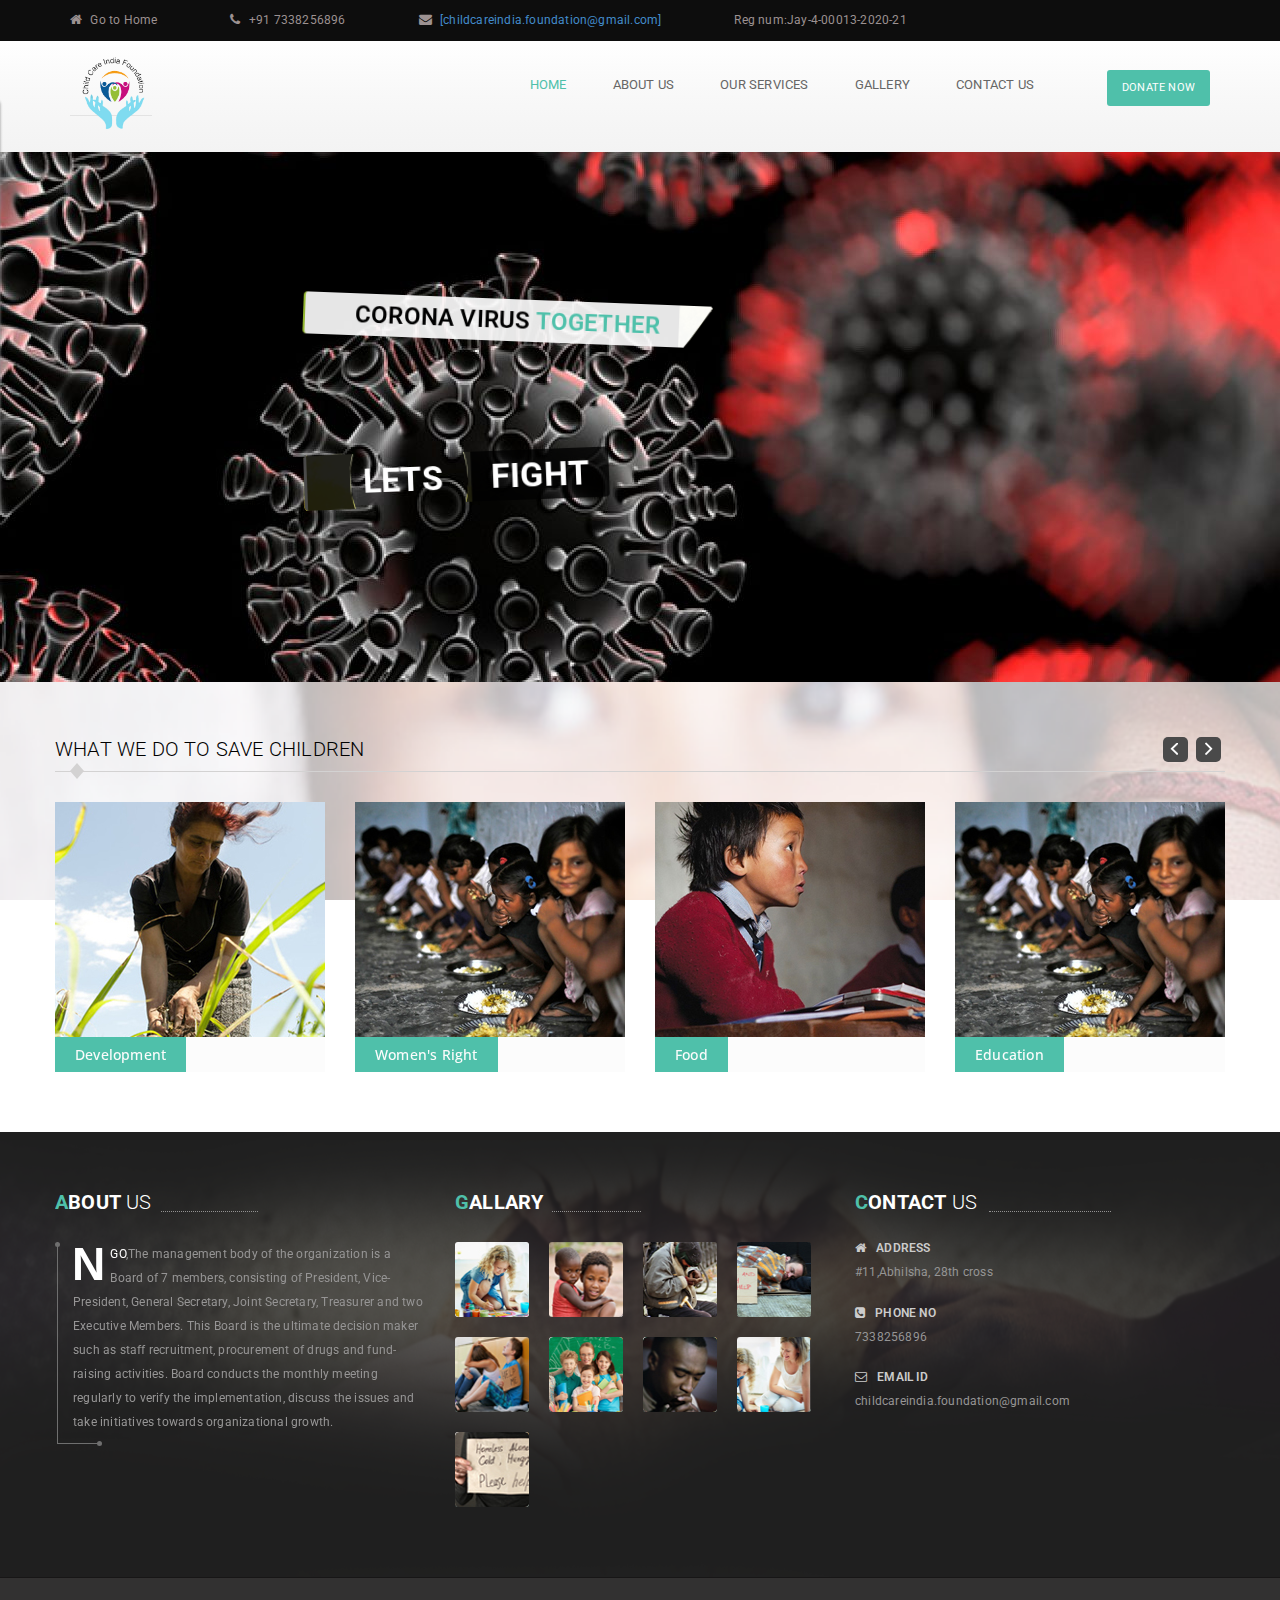
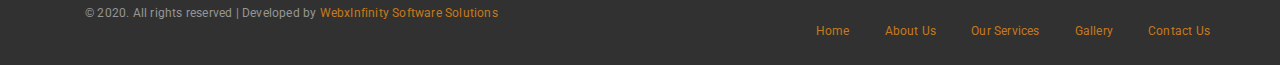
==== commit 41bd16c7: "Final testing" ====
--- a/index.html
+++ b/index.html
@@ -4,7 +4,8 @@
 <!-- Mirrored from html.webinane.com/lifeline/index2.html by HTTrack Website Copier/3.x [XR&CO'2014], Tue, 09 Jun 2020 06:22:42 GMT -->
 <head>
 <meta http-equiv="Content-Type" content="text/html; charset=utf-8" />
-<title>Life Line</title>
+<title>Child Care India Foundation</title>
+<link rel="shortcut icon" href="images/logo.png">
 <meta name="viewport" content="width=device-width, initial-scale=1.0">
 <!-- Google Fonts -->
 <link href="https://fonts.googleapis.com/css?family=Roboto:400,900italic,700italic,900,700,500italic,500,400italic,300italic,300,100italic,100|Open+Sans:400,300,400italic,300italic,600,600italic,700italic,700,800|Source+Sans+Pro:400,200,200italic,300,300italic,400italic,600,600italic,700" rel="stylesheet" type="text/css">
@@ -120,7 +121,7 @@
 		<ul>
 			<li>
 				<i class="icon-home"></i>
-				425 Street Name, UK, London
+				Go to Home
 			</li>
 			<li>
 				<i class="icon-phone"></i>
@@ -128,10 +129,14 @@
 			</li>
 			<li>
 				<i class="icon-envelope"></i>
-				<a href="https://html.webinane.com/cdn-cgi/l/email-protection" class="__cf_email__" data-cfemail="44272b2a3025273004272b2934252a3d29252d286a272b29">[email&#160;protected]</a>
+				<a href="https://html.webinane.com/cdn-cgi/l/email-protection" class="__cf_email__" data-cfemail="44272b2a3025273004272b2934252a3d29252d286a272b29">[childcareindia.foundation@gmail.com]</a>
+			</li>
+			<li>
+				
+			Reg num:Jay-4-00013-2020-21
 			</li>
 		</ul> 
-		<div class="header-social">
+		<!-- <div class="header-social">
 			<ul>
 				<li><a href="#" title=""><i class="icon-google-plus"></i></a></li>
 				<li><a href="#" title=""><i class="icon-facebook"></i></a></li>
@@ -139,15 +144,22 @@
 				<li><a href="#" title=""><i class="icon-linkedin"></i></a></li>
 				<li><a href="#" title=""><i class="icon-twitter"></i></a></li>
 			</ul>
-		</div>
+		</div> -->
 	</div>
 </div><!--top bar-->
+<div class="payment_div" id="payment_div">
+	<div>
+		<input id="donate_amount" type="number" class="form-control" placeholder="Enter Amount">
+		<p id="donate_amount_error" class="error" style="display: none">Invalid Amount</p>
+		<button id="rzp-button1" class="header-btn" style="float: left;">Donate</button>
+	</div>
+</div>
 <header class="header2 sticky">
 	<div class="container">
 		<div class="logo">
 			<a href="index.html" title=""><img src="images/logo1.png" alt="Logo" /></a>
 		</div><!-- Logo -->
-		<a class="header-btn" href="#" title="">DONATE NOW</a>
+		<a class="header-btn" onclick="togle_payment_div()" title="">DONATE NOW</a>
 		<nav class="menu">
 			<ul id="menu-navigation">
 				<li class="active"><a href="index.html" title="">Home</a></li>
@@ -156,11 +168,8 @@
 				<li><a href="gallery.html" title="">Gallery</a></li>
 				<li><a href="contact.html" title="">Contact Us</a></li>
 					
-					</ul><!-- Drop Down -->				
-				</li>
-					</ul>
-				</li>
-			</ul>   
+			</ul><!-- Drop Down -->				
+				  
 		</nav><!-- Menu -->
 	</div>		
 </header>
@@ -169,10 +178,10 @@
 		<div class="responsive-topbar-info">
 			<ul>
 				<li><i class="fa fa-home"></i> Go to Home</li>
-				<li><i class="fa fa-phone"></i> (031) 6565001</li>
-				<li><i class="fa fa-envelope"></i> <a href="https://html.webinane.com/cdn-cgi/l/email-protection" class="__cf_email__" data-cfemail="e7a4888993868493a784888a9786899e8a868e8bc984888a">[email&#160;protected]</a></li>
+				<li><i class="fa fa-phone"></i> +91 7338256896</li>
+				<li><i class="fa fa-envelope"></i> <a href="https://html.webinane.com/cdn-cgi/l/email-protection" class="__cf_email__" data-cfemail="e7a4888993868493a784888a9786899e8a868e8bc984888a">[childcareindia.foundation@gmail.com]</a></li>
 			</ul>
-			<div class="container">
+			<!-- <div class="container">
 				<div class="responsive-socialbtns">
 					<ul>
 						<li><a href="#" title=""><i class="fa fa-rss"></i></a></li>
@@ -183,12 +192,12 @@
 						<li><a href="#" title=""><i class="fa fa-pinterest-p"></i></a></li>
 					</ul>
 				</div>
-			</div>
+			</div> -->
 		</div>
 	</div>
 	<div class="responsive-logomenu">
 		<div class="container">
-			<a href="index.html" title=""><img src="images/logo1.png" alt="Logo" style="height: 63px;" /></a>
+			<a href="index.html" title=""><img src="images/logo.png" alt="Logo" style="height: 63px;"/></a>
 			<span class="menu-btn"><i class="fa fa-th-list"></i></span>
 		</div>
 	</div>
@@ -204,23 +213,22 @@
 					<li><a href="services.html" title="">Services</a></li>
 						
 						
-				<!-- Drop Down -->
+				
 			</ul>  
 	</div> 
-	 
-	<button class="responsive-donate">Donate Now</button>
+	<button class="responsive-donate" onclick="togle_payment_div()">Donate Now</button>
 </div><!--Responsive header-->
 <div id="layerslider-container-fw">
 	<div id="layerslider" style="width: 100%; height: 530px; margin: 0px auto; ">
 	
 		<div class="ls-slide" data-ls="transition2d:53; timeshift:-1000;">			
 			<img src="images/corona.png" class="ls-bg" alt="Slide background">
-				<h3 class="ls-l slide1" style="top: 203px; left:248px; background: url(images/slider1-img2.png) no-repeat scroll 0 0 / auto 100% transparent; font-family:roboto; font-size:34px; font-weight:bold; color:#4c4c4c; line-height:56px; padding:0 60px 0 60px; ; border-radius:3px;" data-ls="offsetxin:0;offsetyin:bottom;durationin:1000;easingin:easeOutQuad;fadein:false;rotatein:-10;offsetxout:0;durationout:1500;" ><i style="color: white;">LETS</i> <span >FIGHT</span></h3>
+				<h3 class="ls-l slide1" style="top: 203px; left:248px; background: url(images/slider1-img2.png) no-repeat scroll 0 0 / auto 100% transparent; font-family:roboto; font-size:34px; font-weight:bold; color:#4c4c4c; line-height:56px; padding:0 60px 0 60px; ; border-radius:3px;" data-ls="offsetxin:0;offsetyin:bottom;durationin:1000;easingin:easeOutQuad;fadein:false;rotatein:-10;offsetxout:0;durationout:1500;" ><i style="color: white;">LETS</i> <span>FIGHT</span></h3>
 				<span class="ls-l slide1"	style="top: 270px; left:248px; font-family:roboto; font-size:24px; font-weight:600; color:#000; padding:10px 20px 10px 50px; background:rgba(255,255,255,0.9); border-radius:4px 0 0px 4px; border-left:2px solid #93b631; position:relative; line-height:22px; float:left;" data-ls="offsetxin:0;offsetyin:top;durationin:1000;easingin:easeOutQuad;fadein:false;rotatein:10;offsetxout:0;durationout:1500;">CORONA VIRUS <i>TOGETHER</i></span>
 				<!-- <p class="ls-l slide1"	style="top: 330px; left:248px; font-family:roboto; font-size:13px; color:#fefefe;" data-ls="delayin:1000; scalein:4; durationin : 1000;">Sed interdum, lacus et vulputate pellentesque, velit nulla commodo <br/> sem, at egestas nulla metus vel sapien! Lorem ipsum dolor</p> -->
 		</div><!-- Slide1 -->
 		<div class="ls-slide" data-ls="transition2d:12;timeshift:-1000;">			
-			<img src="images/slider2.jpg" class="ls-bg" alt="Slide background">
+			<img src="images/image1.jpeg" class="ls-bg" alt="Slide background">
 				<h3 class="ls-l slide3" style="top:196px; left:100px; font-family: roboto; color: #FFFFFF; line-height:22px; font-size:32px; background:rgba(0,0,0,0.85); padding:18px 30px; border-radius:3px;" data-ls="offsetxin:0; scalexin:0; scaleyin:0; offsetxout:0; offsetyout:top; durationin:1500; durationout:800; showuntil:2000; fadeout:false;"> 
 						Child <i>Care</i> India Foundation</h3>
 						
@@ -232,7 +240,7 @@
 		</div><!-- Slide2 -->
 		
 		<div class="ls-slide" data-ls="transition2d:35;timeshift:-1000;">			
-			<img src="images/slider3.jpg" class="ls-bg" alt="Slide background">
+			<img src="images/image8.jpeg" class="ls-bg" alt="Slide background">
 				<!-- <h3 class="ls-l" style="top: 160px; left:160px; font-family:roboto; font-size:72px; font-weight:bold; color:#fff; line-height:60px; text-align:center;" data-ls="offsetxin:0;offsetyin:top;durationin:1500;delayin:1000;easingin:easeInOutQuart;fadein:false;scalexin:0;scaleyin:0;offsetxout:0;offsetyout:top;durationout:1000;fadeout:false;" >I WANNA SAY <span>SOMETHING</span></h3>
 				
 				<span class="ls-l slide3-subtitle" style="top: 248px; left:160px; padding:13px; border-radius:3px; color:#fff; font-family:open sans; font-weight:900; font-size:26px; text-transform:uppercase; line-height:20px;" data-ls="offsetxin:0;offsetyin:bottom;durationin:1500;delayin:1200;easingin:easeInOutQuart;fadein:false;scalexin:0;scaleyin:0;offsetxout:0;offsetyout:top;durationout:1000;fadeout:false;">Please Feel My <i style="font-style:normal; color:#373737;">Tension</i></span>
@@ -240,7 +248,7 @@
 		</div><!-- Slide3 -->
 		
 		<div class="ls-slide" data-ls="transition3d:75;timeshift:-1000;">			
-			<img src="images/slider4.jpg" class="ls-bg" alt="Slide background">
+			<img src="images/image3.jpeg"  class="ls-bg" alt="Slide background">
 			
 			<!-- <h3 class="ls-l slide4" style="top:180px; left:150px; background:rgba(0,0,0,0.9); font-family:roboto; font-size:36px; font-weight:bold; color:#fefefe; padding:20px 60px 20px; border-radius:4px;" data-ls="offsetxin:bottom;durationin:2000;delayin:1000;easingin:easeInOutQuart;fadein:true;scalexin:0;scaleyin:0;offsetxout:left;durationout:1400;fadeout:true;">
 				SAVE THE <i>WORLD</i></h3>
@@ -251,7 +259,7 @@
 			<p class="ls-l" style="top:350px; left:20px; font-family:roboto; font-size:14px; color:#030303;" data-ls="offsetxin:bottom;durationin:2000;delayin:2000;easingin:easeInOutQuart;fadein:true;scalexin:0;scaleyin:0;offsetxout:left;durationout:1400;fadeout:true;">Sed interdum, lacus et vulputate pellentesque, velit nulla commodo sem, at egestas nulla metus.</p> -->			
 		</div><!-- Slide4 -->
 		 <div class="ls-slide" data-ls="transition2d:63;timeshift:-1000;">			
-			<img src="images/slider5.jpg" class="ls-bg" alt="Slide background">
+			<img src="images/image4.jpeg" class="ls-bg" alt="Slide background">
 			<!-- <h3 class="ls-l slide5" style="top:80px; left:670px; font-family:open sans; font-size:36px; font-weight:700; color:#FFF;"  data-ls="offsetxin:0;offsetyin:top;durationin:750;delayin:1000;easingin:easeOutQuart;fadein:false;offsetxout:right;durationout:1000;easingout:easeInQuart;fadeout:false;">Supporting <span>889</span> People</h3>
 			<i class="ls-l slide5" style="top:130px; left:760px; font-family:open sans; font-size:20px; color:#FFF;"  data-ls="offsetxin:0;offsetyin:top;durationin:750;delayin:500;easingin:easeOutQuart;fadein:false;offsetxout:right;durationout:1000;easingout:easeInQuart;fadeout:false;">fundraising & charity...</i>
 			<h4 class="ls-l slide5-title" style="top:160px; left:560px; font-family:open sans; font-size:70px; font-weight:700; color:#FFF; line-height:55px; padding:50px 80px 80px; background:url(images/slider5-bg.png) no-repeat scroll 0 0 / 100% 100% transparent;" data-ls="offsetxin:0;offsetyin:0;durationin:1000;delayin:1400;easingin:easeOutQuart;fadein:false;easingout:easeInQuart;rotatexin:-90deg;">OPEN <span>H</span>EART</h4>
@@ -259,7 +267,7 @@
 			<a class="ls-l slide-donate" style="top:350px; left:770px; font-family:open sans; font-size:12px; font-weight:400; color:#FFF; padding:10px 20px; border-radius:3px;"  data-ls="offsetxin:0;offsetyin:700;durationin:1000;delayin:2000;easingin:easeOutQuart;fadein:false;easingout:easeInQuart;rotatexin:-90deg;" href="#" title=""><i class="icon-heart"></i> DONATE NOW</a> -->
 		</div><!-- Slide5 -->
 		<div class="ls-slide" data-ls="transition2d:63;timeshift:-1000;">			
-			<img src="images/slider6.jpg" class="ls-bg" alt="Slide background">
+			<img src="images/image5.jpg" class="ls-bg" alt="Slide background">
 			<!-- <div class="ls-l slide-icon" style="top:70px; left:50%;"  data-ls="scalexin:0;scaleyin:0;durationin:1000;delayin:400;easingin:easeOutQuart;fadein:false;easingout:easeInQuart;rotatein:-800deg;" ><img src="images/slide6-icon.png" alt="" /></div>
 			<h3 class="ls-l" style="top:190px; left:50%; color:#FFF; font-family:open sans; font-size:60px; font-weight:300;" data-ls="durationin:1500; delayin:1000; easingin:easeOutQuart; fadein:false; easingout:easeInQuart; rotatexin:-90deg;">LET'S BUILD <span style="font-weight:700;">THE WORLD.</span></h3>
 			<p class="ls-l" style="top:290px; left:50%; line-height:30px; color:#FFF; font-family:noto sans; font-size:14px; text-align:center;" data-ls="durationin:1500; delayin:1500; easingin:easeOutQuart; fadein:false; easingout:easeInQuart; rotatexin:-90deg;">With easy to use Drag and Drop Page Builder build professional looking page with best slider <br />Layer. Lorem ipsum dolor sit amet, consectetur</p>
@@ -499,6 +507,8 @@
 	</div>
 </section> -->
 </div>
+
+
 <footer>
 	<div class="container">
 		<div class="row">
@@ -549,16 +559,16 @@
 				<ul class="contact-details">
 					<li>
 						<span><i class="icon-home"></i>ADDRESS</span>
-						<p>#11,Abhilsha, 28th cross 
+						<p>#11,Abhilsha, 28th cross
 						</p>
 					</li>
 					<li>
 						<span><i class="icon-phone-sign"></i>PHONE NO</span>
-						<p>+91 7338256896</p>
+						<p>7338256896</p>
 					</li>
 					<li>
 						<span><i class="icon-envelope-alt"></i>EMAIL ID</span>
-						<p>#8901 Marmora Road Chi Minh City, Vietnam</p>
+						<p>childcareindia.foundation@gmail.com</p>
 					</li>
 					<!-- <li>
 						<span><i class="icon-link"></i>WEB ADDRESS</span>
@@ -642,7 +652,10 @@
 	</div>
 	
 </div><!-- Side Panel -->
-<script data-cfasync="false" src="../cdn-cgi/scripts/5c5dd728/cloudflare-static/email-decode.min.js"></script></body>
+<script data-cfasync="false" src="../cdn-cgi/scripts/5c5dd728/cloudflare-static/email-decode.min.js"></script>
+
+<script src="https://checkout.razorpay.com/v1/checkout.js"></script>
+<script src="./js/payment.js"></script></body>
 
 <!-- Mirrored from html.webinane.com/lifeline/index2.html by HTTrack Website Copier/3.x [XR&CO'2014], Tue, 09 Jun 2020 06:22:44 GMT -->
 </html>
--- a/css/style.css
+++ b/css/style.css
@@ -2786,7 +2786,7 @@
 //////////////////////////////////////////////////// ***/
 .top-image {
     float:left;
-    height:285px;
+    height: 357px;
     width:100%;
 }
 .top-image > img {
@@ -4176,6 +4176,7 @@
 }
 .contact-info .contact-details {
     margin-top:20px;
+    padding: 5px;
     width:100%;
 }
 .contact-info .contact-details > li {
@@ -10933,7 +10934,7 @@
     display: none;
     position: relative;
     width: 100%;
-    z-index: 99999;
+    /*z-index: 99999;*/
 }
 .responsive-topbar {
     background: #0d0d0d none repeat scroll 0 0;
@@ -11061,7 +11062,7 @@
          -o-transition-timing-function: cubic-bezier(0.900, -0.025, 0.485, 1.055);
             transition-timing-function: cubic-bezier(0.900, -0.025, 0.485, 1.055); /* custom */
 }
-.responsive-menu.slidein {right: 0;}
+.responsive-menu.slidein {right: 0;z-index: 99;}
 .close-btn {
     border: 1px solid #5d5d5d;
     -webkit-border-radius: 50%;
@@ -12582,4 +12583,54 @@
 }
 .g-recaptcha {
     float: right;
+}
+.payment_div{
+    position: absolute;
+    height: 0px;
+    width: 300px;
+    visibility: hidden;
+    background: white;
+    padding: 20px;
+    z-index: -10;
+    top: 70px;
+    border: 1px solid #ece3e3;
+    right: 5px;
+}
+.payment_div.active{
+    height: auto;   
+    visibility: visible;
+    z-index: 9999999;
+}
+.error{
+    color: red;
+}
+#success_message{ display: none;}
+
+@media screen and (max-width: 980px){
+  div.payment_div {
+    position: absolute;
+    height: 0px;
+    width: 300px;
+    visibility: hidden;
+    background: white;
+    padding: 20px;
+    z-index: -10;
+    top: 70px;
+    border: 1px solid #ece3e3;
+    right: 5px;
+  }
+}
+@media screen and (max-width: 481px){
+    div.modern li.icon-envelope {
+        display: none;
+    }
+}
+
+input[type="number"]::-webkit-outer-spin-button,
+input[type="number"]::-webkit-inner-spin-button {
+    -webkit-appearance: none;
+    margin: 0;
+}
+input[type="number"] {
+    -moz-appearance: textfield;
 }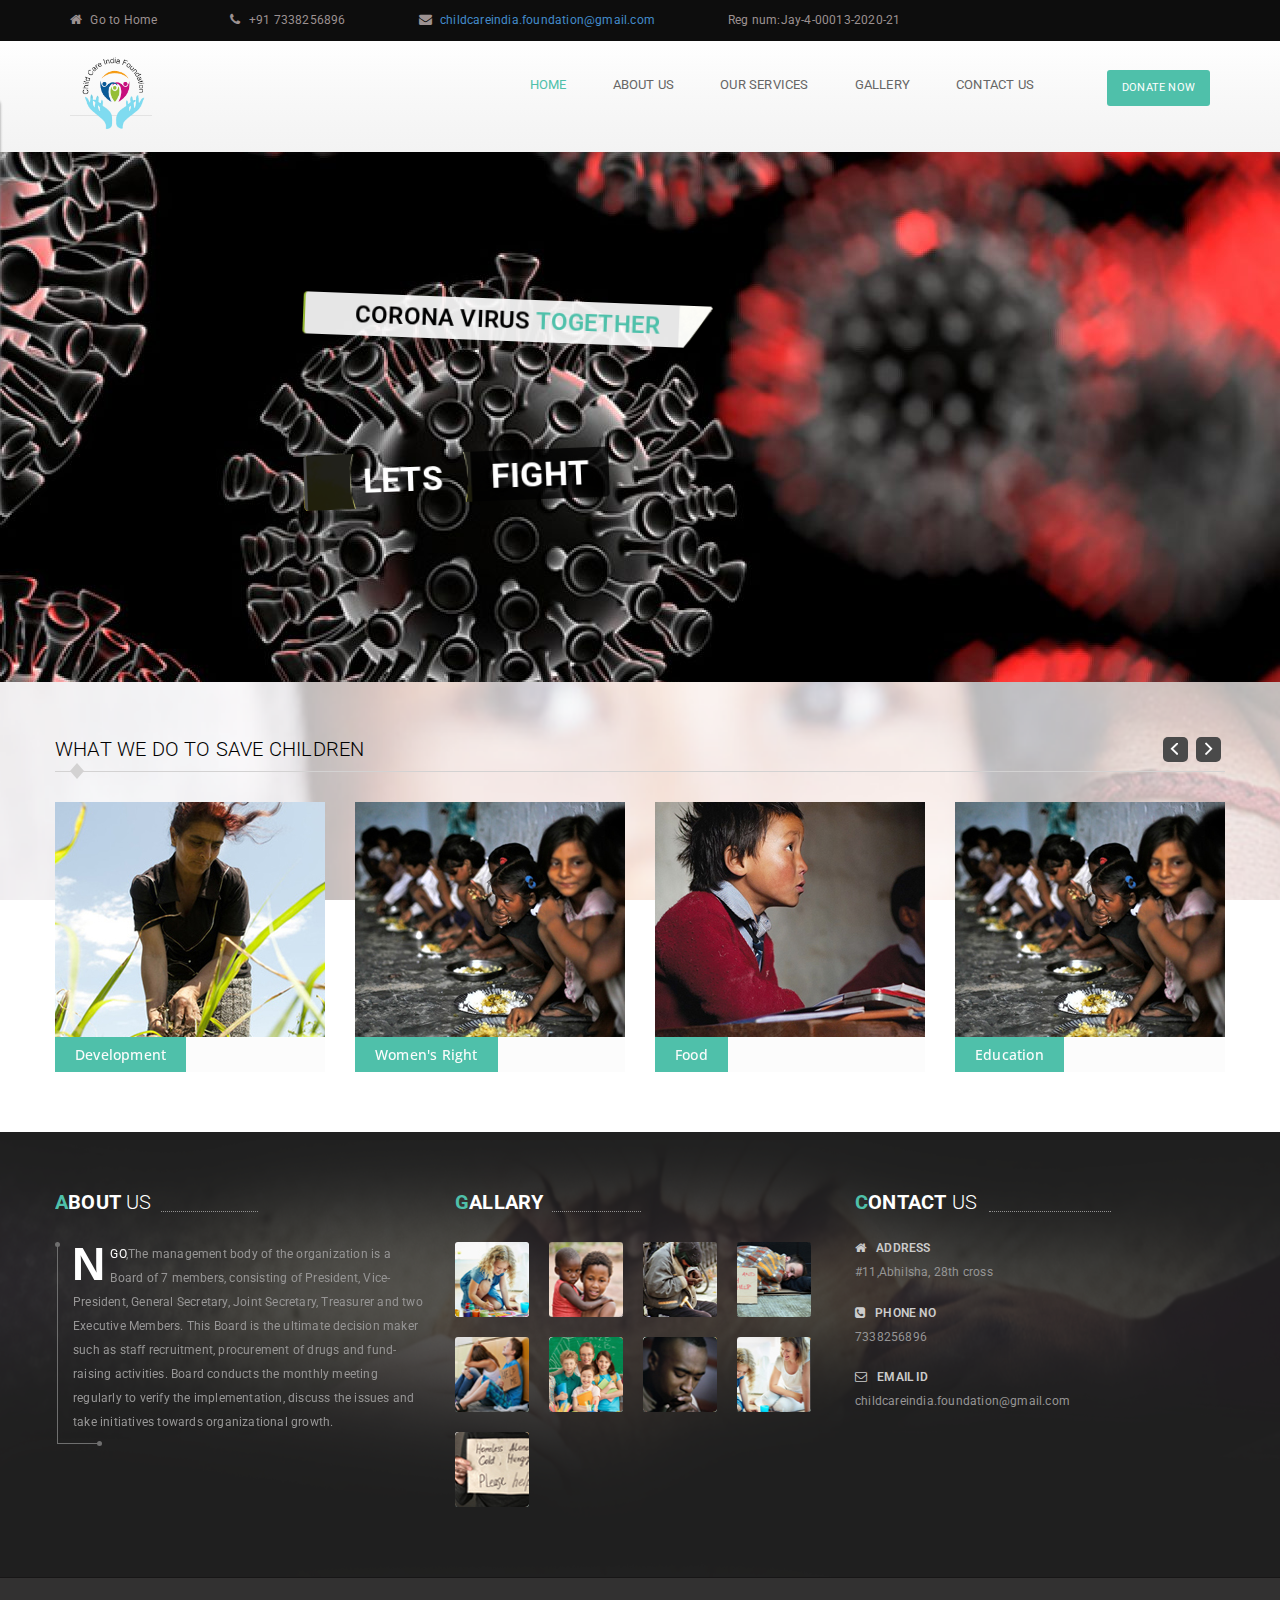
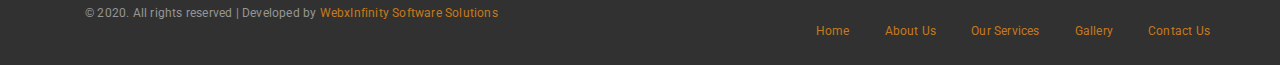
==== commit 4a3c95c8: "Testing" ====
--- a/index.html
+++ b/index.html
@@ -1,7 +1,7 @@
 <!DOCTYPE html>
 <html>
 
-<!-- Mirrored from html.webinane.com/lifeline/index2.html by HTTrack Website Copier/3.x [XR&CO'2014], Tue, 09 Jun 2020 06:22:42 GMT -->
+
 <head>
 <meta http-equiv="Content-Type" content="text/html; charset=utf-8" />
 <title>Child Care India Foundation</title>
@@ -129,7 +129,7 @@
 			</li>
 			<li>
 				<i class="icon-envelope"></i>
-				<a href="https://html.webinane.com/cdn-cgi/l/email-protection" class="__cf_email__" data-cfemail="44272b2a3025273004272b2934252a3d29252d286a272b29">[childcareindia.foundation@gmail.com]</a>
+				<a href="https://html.webinane.com/cdn-cgi/l/email-protection" class="__cf_email__" data-cfemail="44272b2a3025273004272b2934252a3d29252d286a272b29"> childcareindia.foundation@gmail.com </a>
 			</li>
 			<li>
 				
@@ -657,5 +657,5 @@
 <script src="https://checkout.razorpay.com/v1/checkout.js"></script>
 <script src="./js/payment.js"></script></body>
 
-<!-- Mirrored from html.webinane.com/lifeline/index2.html by HTTrack Website Copier/3.x [XR&CO'2014], Tue, 09 Jun 2020 06:22:44 GMT -->
+
 </html>
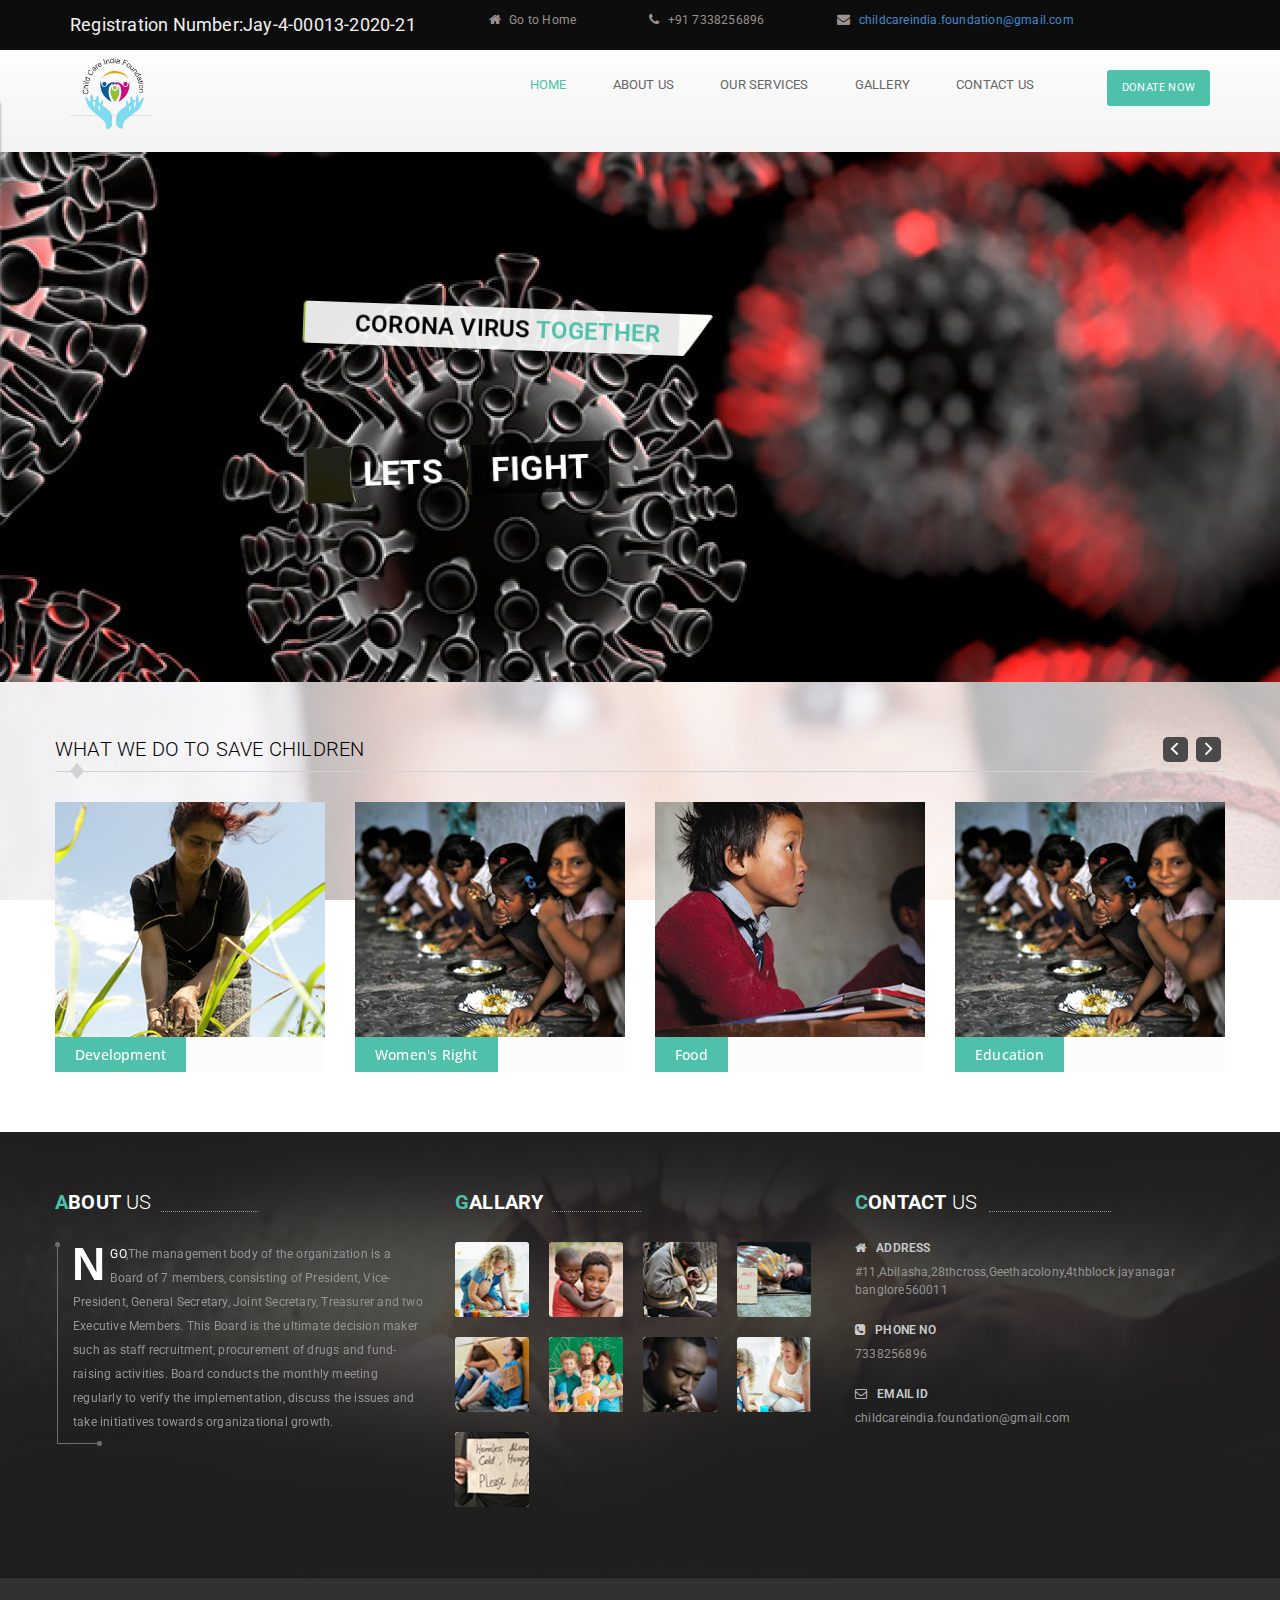
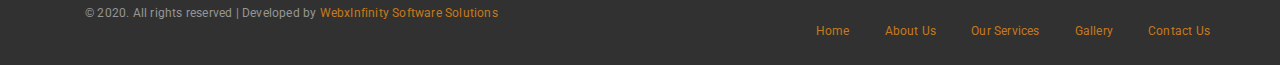
==== commit dcb321d9: "final" ====
--- a/index.html
+++ b/index.html
@@ -1,7 +1,7 @@
 <!DOCTYPE html>
 <html>
 
-
+<!-- Mirrored from html.webinane.com/lifeline/index2.html by HTTrack Website Copier/3.x [XR&CO'2014], Tue, 09 Jun 2020 06:22:42 GMT -->
 <head>
 <meta http-equiv="Content-Type" content="text/html; charset=utf-8" />
 <title>Child Care India Foundation</title>
@@ -119,6 +119,10 @@
 <div id="top-bar" class="modern">
 	<div class="container">
 		<ul>
+			<li style="color: #f1f1f1;font-size: 18px;">
+				
+			Registration Number:Jay-4-00013-2020-21
+			</li>
 			<li>
 				<i class="icon-home"></i>
 				Go to Home
@@ -129,12 +133,9 @@
 			</li>
 			<li>
 				<i class="icon-envelope"></i>
-				<a href="https://html.webinane.com/cdn-cgi/l/email-protection" class="__cf_email__" data-cfemail="44272b2a3025273004272b2934252a3d29252d286a272b29"> childcareindia.foundation@gmail.com </a>
+				<a  class="__cf_email__" data-cfemail="44272b2a3025273004272b2934252a3d29252d286a272b29">childcareindia.foundation@gmail.com</a>
 			</li>
-			<li>
-				
-			Reg num:Jay-4-00013-2020-21
-			</li>
+			
 		</ul> 
 		<!-- <div class="header-social">
 			<ul>
@@ -177,11 +178,13 @@
 	<div class="responsive-topbar">		
 		<div class="responsive-topbar-info">
 			<ul>
+			<li style="color: #f1f1f1;font-size: 18px;">Registration Number:Jay-4-00013-2020-21
+			</li>
 				<li><i class="fa fa-home"></i> Go to Home</li>
 				<li><i class="fa fa-phone"></i> +91 7338256896</li>
-				<li><i class="fa fa-envelope"></i> <a href="https://html.webinane.com/cdn-cgi/l/email-protection" class="__cf_email__" data-cfemail="e7a4888993868493a784888a9786899e8a868e8bc984888a">[childcareindia.foundation@gmail.com]</a></li>
+				<li><i class="fa fa-envelope"></i> <a  data-cfemail="e7a4888993868493a784888a9786899e8a868e8bc984888a">childcareindia.foundation@gmail.com</a></li>
 			</ul>
-			<!-- <div class="container">
+			<!-- <div class="container">	
 				<div class="responsive-socialbtns">
 					<ul>
 						<li><a href="#" title=""><i class="fa fa-rss"></i></a></li>
@@ -559,7 +562,7 @@
 				<ul class="contact-details">
 					<li>
 						<span><i class="icon-home"></i>ADDRESS</span>
-						<p>#11,Abhilsha, 28th cross
+						<p>#11,Abilasha,28thcross,Geethacolony,4thblock jayanagar banglore560011
 						</p>
 					</li>
 					<li>
@@ -657,5 +660,5 @@
 <script src="https://checkout.razorpay.com/v1/checkout.js"></script>
 <script src="./js/payment.js"></script></body>
 
-
+<!-- Mirrored from html.webinane.com/lifeline/index2.html by HTTrack Website Copier/3.x [XR&CO'2014], Tue, 09 Jun 2020 06:22:44 GMT -->
 </html>
--- a/css/style.css
+++ b/css/style.css
@@ -2810,7 +2810,7 @@
     color:#2D2D2D;
     float:left;
     font-family:roboto;
-    font-size:30px;
+    font-size:20px;
     font-weight:500;
     line-height:23px;
     background:none repeat scroll 0 0 #FFFFFF;
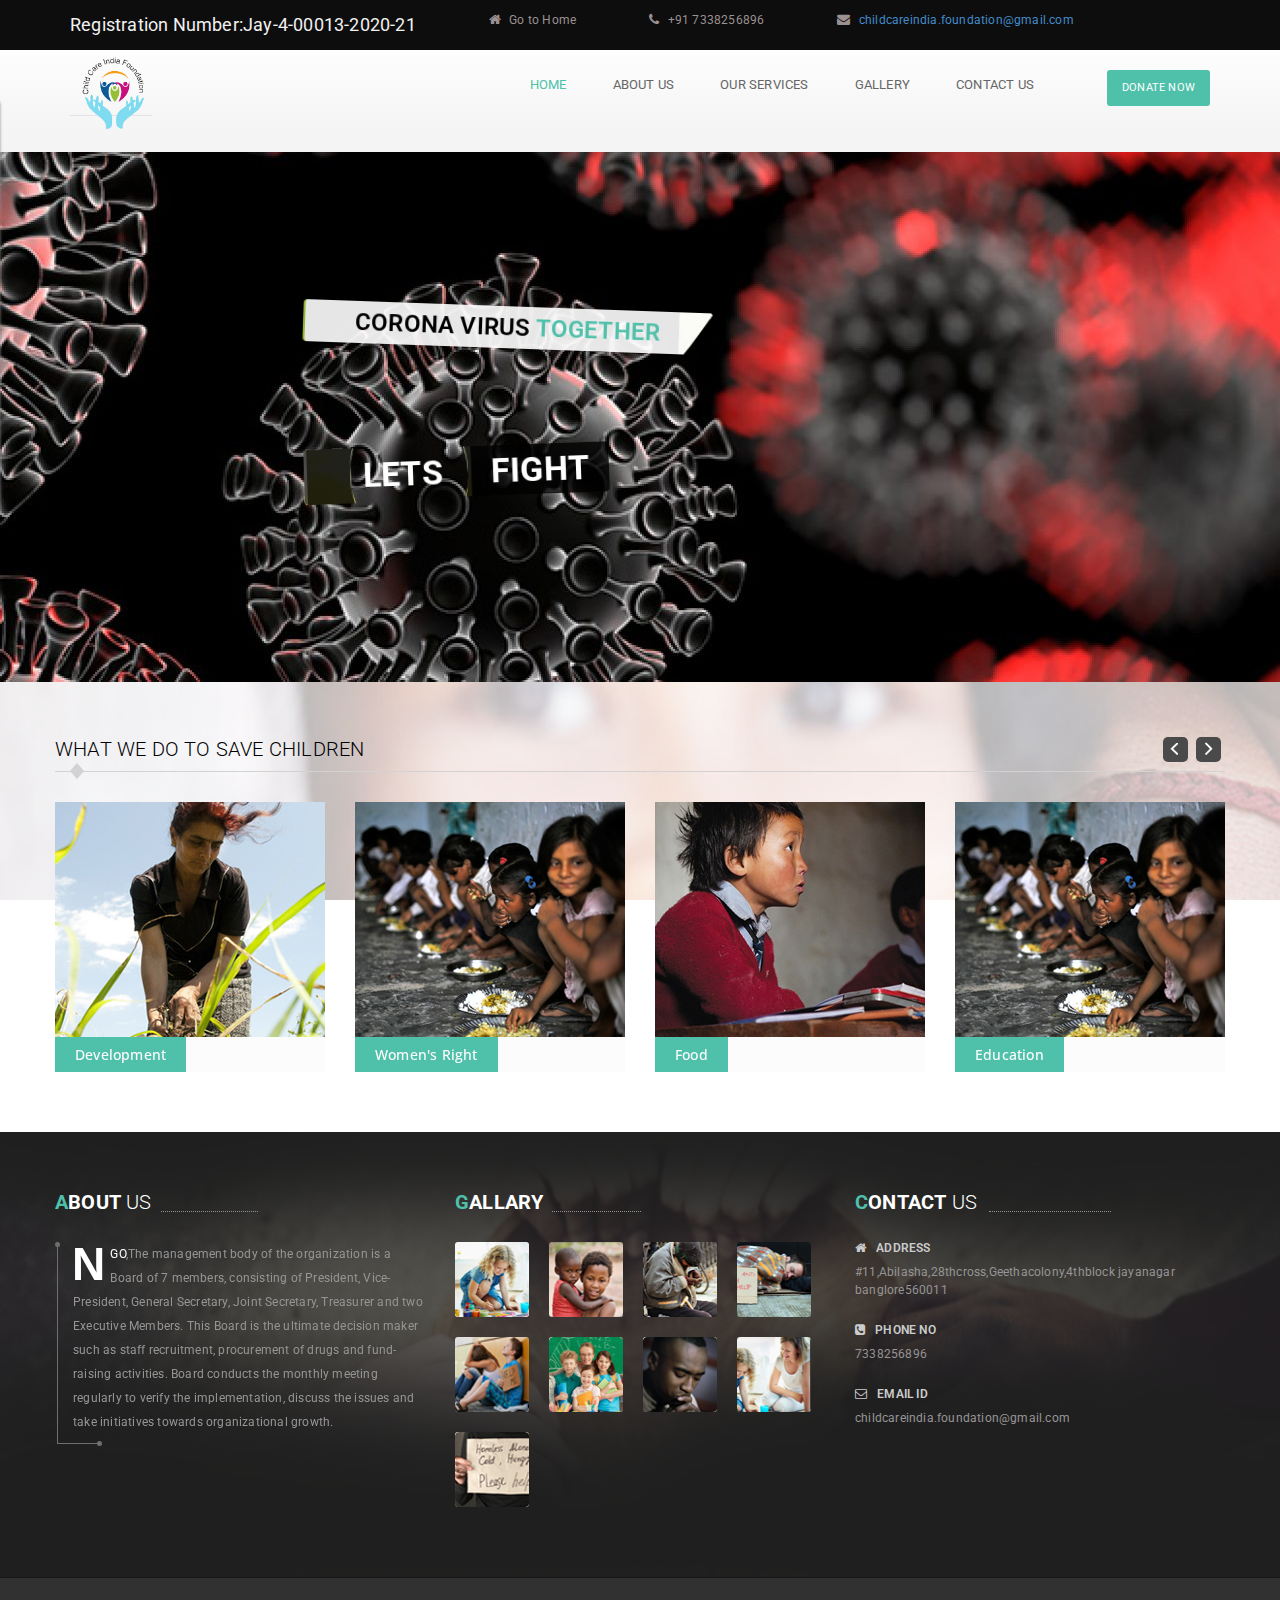
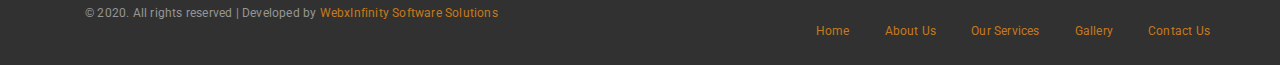
==== commit 435521c4: "Final Updation" ====
--- a/index.html
+++ b/index.html
@@ -1,7 +1,7 @@
 <!DOCTYPE html>
 <html>
 
-<!-- Mirrored from html.webinane.com/lifeline/index2.html by HTTrack Website Copier/3.x [XR&CO'2014], Tue, 09 Jun 2020 06:22:42 GMT -->
+
 <head>
 <meta http-equiv="Content-Type" content="text/html; charset=utf-8" />
 <title>Child Care India Foundation</title>
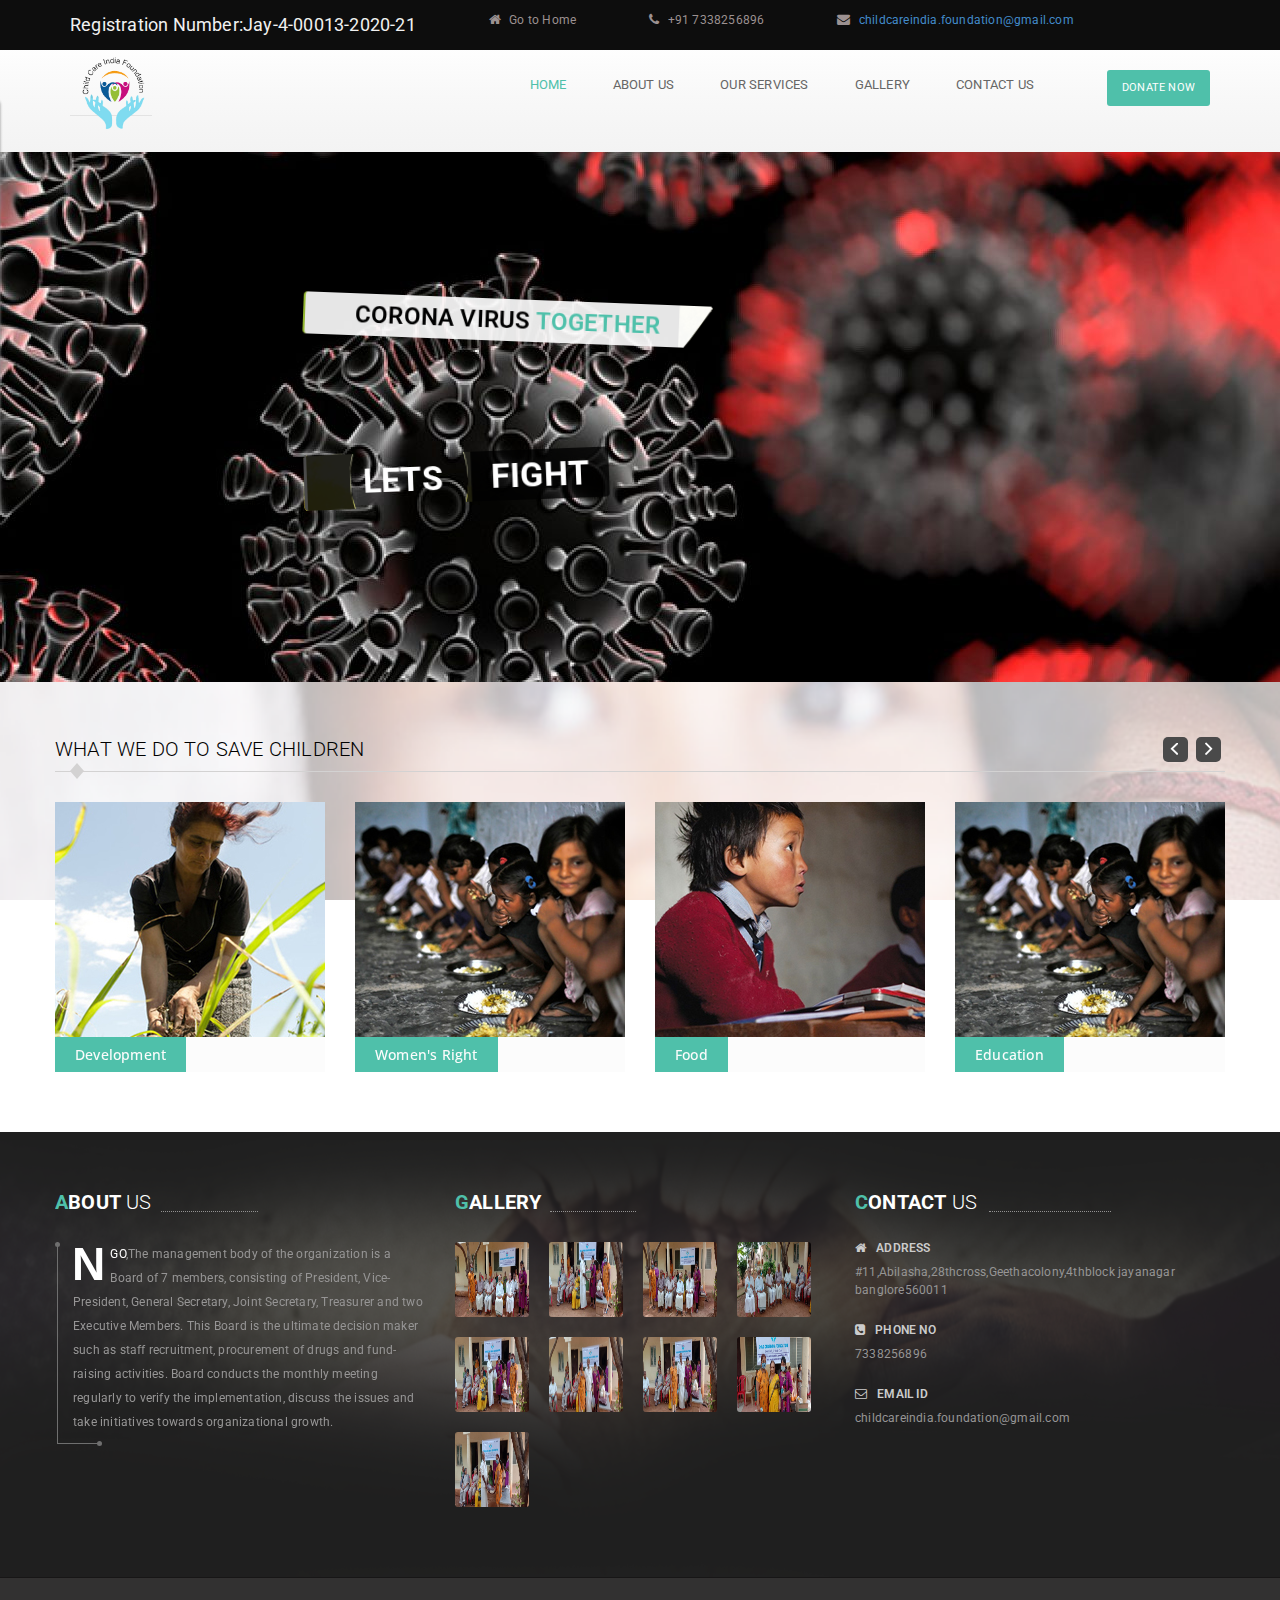
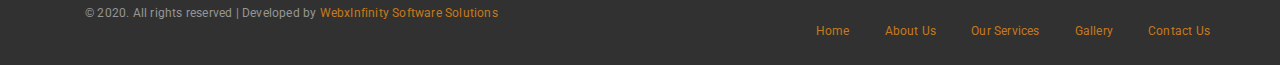
==== commit e1991902: "Testing" ====
--- a/index.html
+++ b/index.html
@@ -1,7 +1,7 @@
 <!DOCTYPE html>
 <html>
 
-
+<!-- Mirrored from html.webinane.com/lifeline/index2.html by HTTrack Website Copier/3.x [XR&CO'2014], Tue, 09 Jun 2020 06:22:42 GMT -->
 <head>
 <meta http-equiv="Content-Type" content="text/html; charset=utf-8" />
 <title>Child Care India Foundation</title>
@@ -178,11 +178,14 @@
 	<div class="responsive-topbar">		
 		<div class="responsive-topbar-info">
 			<ul>
-			<li style="color: #f1f1f1;font-size: 18px;">Registration Number:Jay-4-00013-2020-21
-			</li>
+			<!-- <li style="color: #f1f1f1;font-size: 12px;">Registration Number:Jay-4-00013-2020-21
+			</li> -->
 				<li><i class="fa fa-home"></i> Go to Home</li>
 				<li><i class="fa fa-phone"></i> +91 7338256896</li>
 				<li><i class="fa fa-envelope"></i> <a  data-cfemail="e7a4888993868493a784888a9786899e8a868e8bc984888a">childcareindia.foundation@gmail.com</a></li>
+				<li style="color: #f1f1f1;">Registration Number:Jay-4-00013-2020-21
+			</li>
+
 			</ul>
 			<!-- <div class="container">	
 				<div class="responsive-socialbtns">
@@ -541,18 +544,18 @@
 			</div><!-- Reviews Widget -->
 			<div class="col-md-4">
 				<div class="footer-widget-title">
-					<h4><strong><span>G</span>allary</strong> </h4>
+					<h4><strong><span>G</span>allery</strong> </h4>
 				</div>
 				<div class="flickr-images">
-					<a href="#" title=""><img src="images/flickr1.jpg" alt="" /></a>
-					<a href="#" title=""><img src="images/flickr2.jpg" alt="" /></a>
-					<a href="#" title=""><img src="images/flickr3.jpg" alt="" /></a>
-					<a href="#" title=""><img src="images/flickr4.jpg" alt="" /></a>
-					<a href="#" title=""><img src="images/flickr5.jpg" alt="" /></a>
-					<a href="#" title=""><img src="images/flickr6.jpg" alt="" /></a>
-					<a href="#" title=""><img src="images/flickr7.jpg" alt="" /></a>
-					<a href="#" title=""><img src="images/flickr8.jpg" alt="" /></a>
-					<a href="#" title=""><img src="images/flickr9.jpg" alt="" /></a>
+					<a href="#" title=""><img src="images/image1.jpeg" alt="" /></a>
+					<a href="#" title=""><img src="images/image2.jpeg" alt="" /></a>
+					<a href="#" title=""><img src="images/image3.jpeg" alt="" /></a>
+					<a href="#" title=""><img src="images/image4.jpeg" alt="" /></a>
+					<a href="#" title=""><img src="images/image5.jpeg" alt="" /></a>
+					<a href="#" title=""><img src="images/image6.jpeg" alt="" /></a>
+					<a href="#" title=""><img src="images/image7.jpeg" alt="" /></a>
+					<a href="#" title=""><img src="images/image8.jpeg" alt="" /></a>
+					<a href="#" title=""><img src="images/image9.jpeg" alt="" /></a>
 				</div>
 			</div><!-- Flickr Widget -->
 			<div class="col-md-4">
